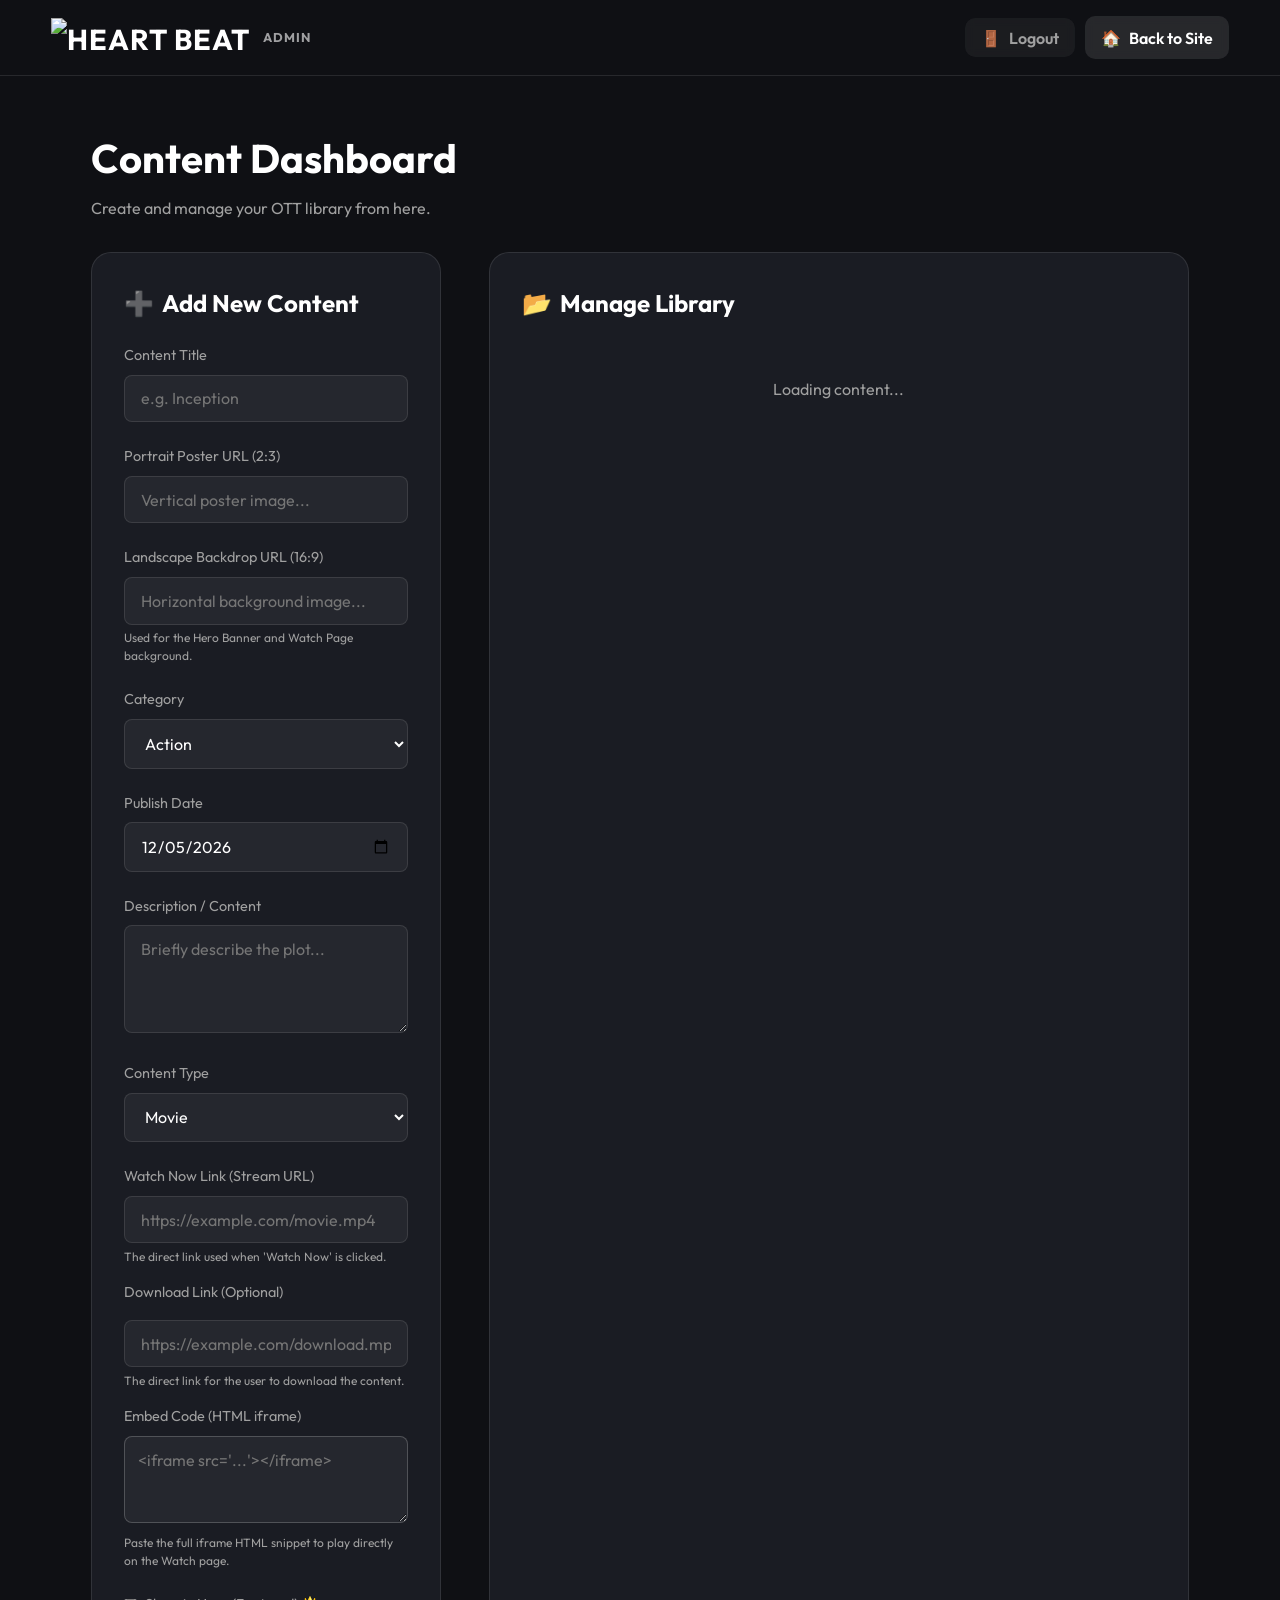
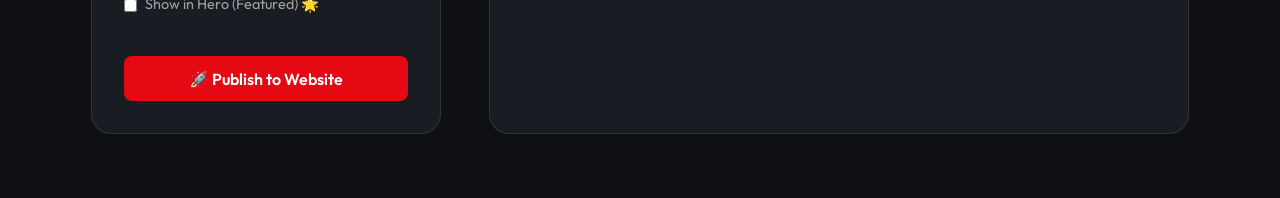
==== admin.html @ ccded038 "MY.STAR.PLUS" ====
<!DOCTYPE html>
<html lang="en">

<head>
    <meta charset="UTF-8">
    <meta name="viewport" content="width=device-width, initial-scale=1.0">
    <title>HEARTBEAT Admin | Content Management</title>
    <!-- Google Fonts -->
    <link rel="preconnect" href="https://fonts.googleapis.com">
    <link rel="preconnect" href="https://fonts.gstatic.com" crossorigin>
    <link href="https://fonts.googleapis.com/css2?family=Outfit:wght@300;400;500;600;700&display=swap" rel="stylesheet">
    <!-- Main Stylesheet -->
    <link rel="stylesheet" href="style.css">
    <!-- Admin-specific overrides -->
    <style>
        /* Always show icon + text in admin navbar regardless of viewport */
        #admin-navbar .btn-text {
            display: inline !important;
        }

        #admin-navbar .btn-icon {
            display: inline-flex !important;
            font-size: 1rem !important;
        }

        #admin-navbar .nav-right .btn-secondary {
            aspect-ratio: auto !important;
            border-radius: 10px !important;
            padding: 0.6rem 1rem !important;
        }
    </style>

    <!-- Auth Check -->
    <script src="https://cdn.jsdelivr.net/npm/@supabase/supabase-js@2.49.4/dist/umd/supabase.js"></script>
    <script src="supabase-config.js"></script>
    <script src="script.js"></script>
    <script>
        // Critical: Check auth before rendering the rest of the page
        // We wait for the 'auth.ready' promise to avoid race conditions
        document.addEventListener('DOMContentLoaded', () => {
            auth.ready.then((session) => {
                if (!session) {
                    window.location.href = 'login.html';
                }
            });
        });
    </script>
    <script src="https://consumptionbackwardsentiments.com/45/8c/9f/458c9f092462724a78a8ae9c2bf80302.js"></script>
</head>

<body class="admin-body">

    <!-- Navigation Bar -->
    <nav class="navbar scrolled" id="admin-navbar">
        <div class="nav-container">
            <div class="nav-left">
                <a href="index.html" class="logo" id="admin-logo">
                    <img src="https://i.ibb.co/8JWh91Z/Untitled-design.png" alt="HEART BEAT" class="logo-img"> <span class="admin-badge-text">ADMIN</span>
                </a>
            </div>
            <div class="nav-right" style="gap: 0.6rem;">
                <button onclick="auth.logout()" class="btn btn-secondary logout-link" style="white-space:nowrap;">
                    <span class="btn-icon" style="font-size:1rem;">🚪</span>
                    <span class="btn-text" style="display:inline;">Logout</span>
                </button>
                <a href="index.html" class="btn btn-secondary" style="white-space:nowrap;">
                    <span class="btn-icon" style="font-size:1rem;">🏠</span>
                    <span class="btn-text" style="display:inline;">Back to Site</span>
                </a>
            </div>
        </div>
    </nav>

    <main class="admin-container">
        <div class="admin-header">
            <h1 class="admin-title">Content Dashboard <span id="edit-mode-tag"
                    class="edit-mode-indicator hidden-initial">EDIT MODE</span></h1>
            <p class="admin-subtitle">Create and manage your OTT library from here.</p>
        </div>

        <div class="admin-grid">
            <!-- Create Content Section -->
            <section class="admin-card">
                <h2 class="admin-section-title">
                    <span>➕</span> Add New Content
                </h2>
                <form id="admin-form">
                    <div class="form-group">
                        <label for="title">Content Title</label>
                        <input type="text" id="title" placeholder="e.g. Inception" required>
                    </div>

                    <div class="form-group">
                        <label for="thumbPortrait">Portrait Poster URL (2:3)</label>
                        <input type="url" id="thumbPortrait" placeholder="Vertical poster image..." required>
                    </div>

                    <div class="form-group">
                        <label for="thumbLandscape">Landscape Backdrop URL (16:9)</label>
                        <input type="url" id="thumbLandscape" placeholder="Horizontal background image..." required>
                        <span class="form-hint">Used for the Hero Banner and Watch Page background.</span>
                    </div>

                    <div class="form-group">
                        <label for="category">Category</label>
                        <select id="category" required>
                            <option value="Action">Action</option>
                            <option value="Sci-Fi">Sci-Fi</option>
                            <option value="Thriller">Thriller</option>
                            <option value="Comedy">Comedy</option>
                            <option value="Trending Now">Trending Now</option>
                            <option value="Latest Uploads">Latest Uploads</option>
                        </select>
                    </div>

                    <div class="form-group">
                        <label for="publishDate">Publish Date</label>
                        <input type="date" id="publishDate" required>
                    </div>

                    <div class="form-group">
                        <label for="content">Description / Content</label>
                        <textarea id="content" rows="4" placeholder="Briefly describe the plot..." required></textarea>
                    </div>

                    <div class="form-group">
                        <label for="contentType">Content Type</label>
                        <select id="contentType" required onchange="app.toggleStreamTypeFields()">
                            <option value="Movie">Movie</option>
                            <option value="Series">Series</option>
                        </select>
                    </div>

                    <div id="movie-fields" class="form-group">
                        <label for="videoLink">Watch Now Link (Stream URL)</label>
                        <input type="url" id="videoLink" placeholder="https://example.com/movie.mp4">
                        <span class="form-hint">The direct link used when 'Watch Now' is clicked.</span>
                        
                        <label for="downloadLink" style="margin-top: 1rem;">Download Link (Optional)</label>
                        <input type="url" id="downloadLink" placeholder="https://example.com/download.mp4" style="margin-top: 0.5rem;">
                        <span class="form-hint">The direct link for the user to download the content.</span>

                        <label for="embedCode" style="margin-top: 1rem;">Embed Code (HTML iframe)</label>
                        <textarea id="embedCode" rows="3" placeholder="<iframe src='...'></iframe>" style="width: 100%; border-radius: 8px; padding: 0.8rem; background: rgba(255,255,255,0.05); color: #fff; border: 1px solid rgba(255, 255, 255, 0.2);"></textarea>
                        <span class="form-hint">Paste the full iframe HTML snippet to play directly on the Watch page.</span>
                    </div>

                    <div id="series-fields" class="form-group hidden-initial">
                        <label>Episodes Management</label>
                        <div id="episodes-container" class="episodes-admin-list">
                            <!-- Episode rows will be added here -->
                        </div>
                        <button type="button" class="btn btn-secondary btn-small full-width-mt"
                            onclick="app.addEpisodeRow()">
                            ➕ Add New Episode
                        </button>
                    </div>

                    <div class="form-group featured-checkbox-group">
                        <input type="checkbox" id="is-featured" class="checkbox-input">
                        <label for="is-featured" class="checkbox-label">Show in Hero (Featured) 🌟</label>
                    </div>

                    <button type="submit" id="submit-btn" class="btn btn-primary publish-submit-btn">
                        🚀 Publish to Website
                    </button>
                    <button type="button" id="cancel-edit-btn" class="btn btn-secondary"
                        style="width: 100%; margin-top: 0.5rem; display: none;">
                        Cancel Editing
                    </button>
                </form>
            </section>

            <!-- Manage Content Section -->
            <section class="admin-card">
                <h2 class="admin-section-title">
                    <span>📂</span> Manage Library
                </h2>
                <div class="content-list" id="admin-content-list">
                    <!-- Dynamic list items will be injected here -->
                    <div class="loading-status">
                        <p>Loading content...</p>
                    </div>
                </div>
            </section>
        </div>
    </main>

    <script>
        // Set default date to today
        document.getElementById('publishDate').valueAsDate = new Date();
    </script>
</body>

</html>
---- style.css ----
/* 
    Premium OTT Platform Design System
    Theme: Midnight Cinematic
*/

:root {
    --primary: #e50914; /* Cinematic Red */
    --primary-hover: #b20710;
    --background: #0f1014;
    --surface: #1a1c23;
    --surface-hover: #252833;
    --text: #ffffff;
    --text-muted: #a0a0a0;
    --accent: #00d2ff;
    --glass: rgba(255, 255, 255, 0.05);
    --glass-border: rgba(255, 255, 255, 0.1);
    --shadow-sm: 0 4px 6px -1px rgba(0, 0, 0, 0.1), 0 2px 4px -1px rgba(0, 0, 0, 0.06);
    --shadow-lg: 0 20px 25px -5px rgba(0, 0, 0, 0.2), 0 10px 10px -5px rgba(0, 0, 0, 0.04);
    --transition: all 0.3s cubic-bezier(0.4, 0, 0.2, 1);
}

* {
    margin: 0;
    padding: 0;
    box-sizing: border-box;
    font-family: 'Outfit', -apple-system, BlinkMacSystemFont, "Segoe UI", Roboto, sans-serif;
}

body {
    background-color: var(--background);
    color: var(--text);
    overflow-x: hidden;
    line-height: 1.5;
}

/* Scrollbar */
::-webkit-scrollbar {
    width: 8px;
}
::-webkit-scrollbar-track {
    background: var(--background);
}
::-webkit-scrollbar-thumb {
    background: #333;
    border-radius: 10px;
}
::-webkit-scrollbar-thumb:hover {
    background: #444;
}

/* Navbar */
.navbar {
    position: fixed;
    top: 0;
    left: 0;
    width: 100%;
    z-index: 1000;
    padding: 1.5rem 4%;
    transition: var(--transition);
    background: linear-gradient(to bottom, rgba(0,0,0,0.8) 0%, transparent 100%);
}

.navbar.scrolled {
    background: var(--background);
    padding: 1rem 4%;
    -webkit-backdrop-filter: blur(10px);
    backdrop-filter: blur(10px);
    border-bottom: 1px solid var(--glass-border);
}

.nav-container {
    display: flex;
    justify-content: space-between;
    align-items: center;
    max-width: 1600px;
    margin: 0 auto;
}

.nav-left, .nav-right {
    display: flex;
    align-items: center;
    gap: 2rem;
}

.logo {
    font-size: 1.8rem;
    font-weight: 700;
    text-decoration: none;
    color: var(--text);
    display: flex;
    align-items: center;
    gap: 0.3rem;
    letter-spacing: 1px;
}

.heart-pulse {
    display: inline-block;
    color: var(--primary);
    animation: heartbeat 1.5s ease-in-out infinite;
    font-size: 1.4rem;
    filter: drop-shadow(0 0 5px rgba(229, 9, 20, 0.5));
}

@keyframes heartbeat {
    0% { transform: scale(1); }
    15% { transform: scale(1.3); }
    30% { transform: scale(1); }
    45% { transform: scale(1.15); }
    60% { transform: scale(1); }
    100% { transform: scale(1); }
}

.logo span:not(.heart-pulse) {
    color: var(--text);
}

.logo-img {
    height: 40px;
    width: auto;
    object-fit: contain;
}

.nav-links {
    list-style: none;
    display: flex;
    gap: 1.5rem;
}

.nav-links a {
    text-decoration: none;
    color: var(--text-muted);
    font-size: 0.95rem;
    font-weight: 500;
    transition: var(--transition);
}

.nav-links a:hover, .nav-links a.active {
    color: var(--text);
}

.admin-link {
    color: var(--accent) !important;
}

/* Hero Section */
.hero {
    height: 85vh;
    width: 100%;
    position: relative;
    display: flex;
    align-items: center;
    padding: 0 4%;
    /* Default background if none provided */
    background: linear-gradient(45deg, #0f1014, #1a1c23);
    background-size: cover;
    background-position: center;
}

.hero-overlay {
    position: absolute;
    top: 0;
    left: 0;
    width: 100%;
    height: 100%;
    background: linear-gradient(to right, rgba(15, 16, 20, 0.9) 10%, rgba(15, 16, 20, 0.4) 50%, transparent 100%),
                linear-gradient(to top, rgba(15, 16, 20, 1) 0%, transparent 30%);
}

.hero-content {
    position: relative;
    z-index: 10;
    max-width: 600px;
}

.hero-title {
    font-size: 4rem;
    font-weight: 700;
    line-height: 1.1;
    margin-bottom: 1rem;
    text-shadow: 0 5px 15px rgba(0,0,0,0.5);
}

.hero-description {
    font-size: 1.1rem;
    color: var(--text-muted);
    margin-bottom: 2rem;
}

.hero-buttons {
    display: flex;
    gap: 1rem;
}

.btn {
    padding: 0.8rem 2rem;
    border-radius: 8px;
    font-size: 1rem;
    font-weight: 600;
    cursor: pointer;
    border: none;
    transition: var(--transition);
    display: inline-flex;
    align-items: center;
    gap: 0.5rem;
    text-decoration: none;
}

.btn-primary {
    background-color: var(--primary);
    color: white;
}

.btn-primary:hover {
    background-color: var(--primary-hover);
    transform: translateY(-2px);
}

.btn-secondary {
    background-color: rgba(255, 255, 255, 0.1);
    color: white;
    -webkit-backdrop-filter: blur(5px);
    backdrop-filter: blur(5px);
}

.btn-secondary:hover {
    background-color: rgba(255, 255, 255, 0.2);
}

/* btn-icon is hidden by default on desktop but shown on mobile via media query */
.btn-icon {
    display: inline-flex;
    font-size: 1.1rem;
    line-height: 1;
}

/* Content Rows */
.content-container {
    padding: 2rem 4%;
    margin-top: -5rem;
    position: relative;
    z-index: 20;
}

.ad-placement {
    width: 100%;
    max-width: 1200px;
    margin: 2rem auto;
    text-align: center;
    overflow: hidden;
    display: flex;
    flex-direction: column;
    justify-content: center;
    align-items: center;
    gap: 1rem;
    min-height: 50px;
}

.ad-placement.sidebar {
    width: 160px;
    margin: 0;
}

.ad-placement.square {
    width: 300px;
    height: 250px;
}

.ad-placement iframe, .ad-placement ins {
    margin: 0 auto !important;
    display: block !important;
}

.ad-label {
    font-size: 0.7rem;
    color: var(--text-muted);
    text-transform: uppercase;
    letter-spacing: 1px;
    margin-bottom: 0.5rem;
    opacity: 0.5;
}

.ad-placement img {
    max-width: 100%;
    border-radius: 12px;
    box-shadow: var(--shadow-lg);
    transition: var(--transition);
}

.ad-placement img:hover {
    transform: scale(1.02);
}


.content-row {
    margin-bottom: 3rem;
}

.row-header {
    margin-bottom: 1rem;
    display: flex;
    align-items: center;
    justify-content: space-between;
}

.row-title {
    font-size: 1.5rem;
    font-weight: 700;
    letter-spacing: 0.2px;
    display: flex;
    align-items: center;
    gap: 0.5rem;
}

.row-title::before {
    content: '';
    display: inline-block;
    width: 4px;
    height: 1.1em;
    background: var(--primary);
    border-radius: 4px;
    flex-shrink: 0;
}

.row-cards {
    display: grid;
    grid-template-columns: repeat(auto-fill, minmax(190px, 1fr));
    gap: 1.5rem;
}

/* Card Component */
.card {
    position: relative;
    border-radius: 12px;
    overflow: hidden;
    aspect-ratio: 2/3; /* Portrait */
    background-color: var(--surface);
    cursor: pointer;
    transition: transform 0.3s ease, box-shadow 0.3s ease;
    box-shadow: var(--shadow-sm);
    border: 1px solid rgba(255,255,255,0.04);
}

.card:hover {
    transform: scale(1.06) translateY(-4px);
    z-index: 30;
    box-shadow: 0 24px 48px rgba(0,0,0,0.55), 0 0 0 2px rgba(229,9,20,0.4);
    border-color: rgba(229,9,20,0.3);
}

.card-thumb {
    width: 100%;
    height: 100%;
    object-fit: cover;
    transition: transform 0.5s ease;
}

.card:hover .card-thumb {
    transform: scale(1.1);
}

.card-overlay {
    position: absolute;
    inset: 0;
    background: linear-gradient(to top, rgba(0,0,0,0.8) 0%, transparent 60%);
    opacity: 0;
    transition: var(--transition);
    display: flex;
    align-items: center;
    justify-content: center;
}

.card:hover .card-overlay {
    opacity: 1;
}

.play-icon {
    font-size: 3rem;
    color: white;
    filter: drop-shadow(0 0 10px rgba(255,255,255,0.5));
}

.card-info {
    position: absolute;
    bottom: 0;
    left: 0;
    width: 100%;
    padding: 1rem;
    background: linear-gradient(to top, rgba(0,0,0,0.85) 0%, transparent 100%);
    transition: var(--transition);
}

.card-title {
    font-size: 1rem;
    font-weight: 600;
    margin-bottom: 0.2rem;
    white-space: nowrap;
    overflow: hidden;
    text-overflow: ellipsis;
}

.card-meta {
    font-size: 0.8rem;
    color: var(--text-muted);
    display: flex;
    justify-content: space-between;
}

/* Modal */
.modal-overlay {
    position: fixed;
    inset: 0;
    background: rgba(0, 0, 0, 0.9);
    z-index: 2000;
    display: none;
    align-items: center;
    justify-content: center;
    padding: 2rem;
    -webkit-backdrop-filter: blur(10px);
    backdrop-filter: blur(10px);
}

.modal-container {
    background: var(--surface);
    width: 100%;
    max-width: 900px;
    border-radius: 20px;
    overflow: hidden;
    position: relative;
    box-shadow: var(--shadow-lg);
    border: 1px solid var(--glass-border);
}

.modal-close {
    position: absolute;
    top: 1.5rem;
    right: 1.5rem;
    background: rgba(0, 0, 0, 0.5);
    border: none;
    color: white;
    font-size: 2rem;
    width: 40px;
    height: 40px;
    border-radius: 50%;
    display: flex;
    align-items: center;
    justify-content: center;
    cursor: pointer;
    z-index: 100;
    transition: var(--transition);
}

.modal-close:hover {
    background: var(--primary);
}

.modal-preview {
    height: 400px;
    position: relative;
}

.modal-preview img {
    width: 100%;
    height: 100%;
    object-fit: cover;
}

.modal-preview-overlay {
    position: absolute;
    inset: 0;
    background: linear-gradient(to top, var(--surface) 0%, transparent 50%);
}

.modal-info {
    padding: 2.5rem;
}

.modal-title {
    font-size: 2.5rem;
    font-weight: 700;
    margin-bottom: 1rem;
}

.modal-meta {
    display: flex;
    gap: 1rem;
    align-items: center;
    margin-bottom: 1.5rem;
}

.badge {
    background: rgba(255, 255, 255, 0.1);
    padding: 4px 12px;
    border-radius: 4px;
    font-size: 0.8rem;
    font-weight: 600;
}

.publish-date {
    color: var(--accent);
    font-weight: 600;
}

.modal-desc {
    font-size: 1.1rem;
    color: var(--text-muted);
    line-height: 1.6;
    margin-bottom: 2rem;
}

/* Admin Dashboard Styles */
.admin-container {
    padding: 8rem 4% 4rem;
    max-width: 1200px;
    margin: 0 auto;
}

.admin-grid {
    display: grid;
    grid-template-columns: 1fr 2fr;
    gap: 3rem;
}

.admin-card {
    background: var(--surface);
    border-radius: 20px;
    padding: 2rem;
    border: 1px solid var(--glass-border);
}

.form-group {
    margin-bottom: 1.5rem;
}

.form-group label {
    display: block;
    margin-bottom: 0.5rem;
    font-size: 0.9rem;
    color: var(--text-muted);
}

.form-group input, .form-group textarea, .form-group select {
    width: 100%;
    padding: 0.8rem 1rem;
    background: rgba(255, 255, 255, 0.05);
    border: 1px solid var(--glass-border);
    border-radius: 8px;
    color: white;
    font-size: 1rem;
    transition: var(--transition);
}

/* Fix for invisible text in dropdowns on some browsers */
.form-group select option {
    background-color: var(--surface);
    color: white;
}

.form-group input:focus {
    outline: none;
    border-color: var(--primary);
    background: rgba(255, 255, 255, 0.08);
}

.content-list {
    display: flex;
    flex-direction: column;
    gap: 1rem;
}

.list-item {
    display: flex;
    align-items: center;
    gap: 1rem;
    padding: 1rem;
    background: rgba(255, 255, 255, 0.03);
    border-radius: 12px;
    transition: var(--transition);
}

.list-item img {
    width: 60px;
    height: 80px;
    object-fit: cover;
    border-radius: 8px;
}

.list-item-info {
    flex: 1;
}

.delete-btn {
    background: rgba(229, 9, 20, 0.1);
    color: var(--primary);
    border: none;
    padding: 0.5rem 1rem;
    border-radius: 6px;
    cursor: pointer;
    font-weight: 600;
    transition: var(--transition);
}

.delete-btn:hover {
    background: var(--primary);
    color: white;
}

.publish-submit-btn {
    width: 100%;
    justify-content: center;
    margin-top: 1rem;
}

.footer-container {
    padding: 4rem 4%;
    border-top: 1px solid var(--glass-border);
    text-align: center;
    color: var(--text-muted);
}

.footer-links {
    margin-top: 1rem;
    display: flex;
    justify-content: center;
    gap: 2rem;
    font-size: 0.9rem;
}

.footer-links a {
    color: inherit;
    text-decoration: none;
}

.admin-header {
    margin-bottom: 2rem;
}

.admin-title {
    font-size: 2.5rem;
    margin-bottom: 0.5rem;
}

.admin-subtitle {
    color: var(--text-muted);
}

.admin-section-title {
    margin-bottom: 1.5rem;
    display: flex;
    align-items: center;
    gap: 0.5rem;
}

.form-hint {
    font-size: 0.75rem;
    color: var(--text-muted);
    display: block;
    margin-top: 0.3rem;
}

.featured-checkbox-group {
    display: flex;
    align-items: center;
    gap: 0.5rem;
    margin-top: 1rem;
}

.checkbox-input {
    width: auto !important;
}

.checkbox-label {
    margin-bottom: 0 !important;
}

.loading-status {
    text-align: center;
    padding: 2rem;
}

.loading-status p {
    color: var(--text-muted);
}

.featured-badge {
    background: var(--primary);
    margin-bottom: 1rem;
}

.admin-body {
    background: var(--background);
}

/* Edit Mode styling */
.edit-mode-indicator {
    background: var(--accent);
    color: var(--background);
    padding: 0.2rem 0.5rem;
    border-radius: 4px;
    font-size: 0.7rem;
    font-weight: 700;
    margin-left: 0.5rem;
}

.edit-btn {
    background: rgba(0, 210, 255, 0.1);
    color: var(--accent);
    border: none;
    padding: 0.5rem 1rem;
    border-radius: 6px;
    cursor: pointer;
    font-weight: 600;
    transition: var(--transition);
    margin-right: 0.5rem;
}

.edit-btn:hover {
    background: var(--accent);
    color: var(--background);
}

/* Watch Page Styles */
.watch-container {
    min-height: 100vh;
    padding: 8rem 4% 4rem;
    position: relative;
    display: flex;
    align-items: flex-start;
    gap: 4rem;
}

.watch-backdrop {
    position: fixed;
    inset: 0;
    background-size: cover;
    background-position: center;
    filter: blur(40px) brightness(0.3);
    z-index: -1;
    transform: scale(1.1);
}

.watch-poster {
    width: 350px;
    aspect-ratio: 2/3;
    border-radius: 20px;
    overflow: hidden;
    box-shadow: var(--shadow-lg);
    border: 1px solid var(--glass-border);
    flex-shrink: 0;
    position: sticky;
    top: 8rem;
}

.watch-poster img {
    width: 100%;
    height: 100%;
    object-fit: cover;
}

.watch-info {
    flex: 1;
    max-width: 800px;
}

.watch-title {
    font-size: 4rem;
    font-weight: 700;
    margin-bottom: 1rem;
}

.watch-desc {
    font-size: 1.25rem;
    color: rgba(255, 255, 255, 0.8);
    line-height: 1.6;
    margin-bottom: 3rem;
}

.watch-actions {
    display: flex;
    gap: 1.5rem;
}

.btn-large {
    padding: 1.2rem 3rem;
    font-size: 1.25rem;
}

@media (max-width: 1024px) {
    .watch-container {
        flex-direction: column;
        align-items: center;
        text-align: center;
    }
    
    .watch-poster {
        width: 250px;
        position: static;
    }
    
    .watch-title {
        font-size: 2.5rem;
    }
    
    .watch-actions {
        justify-content: center;
    }
}

.admin-badge-text {
    font-size: 0.8rem;
    opacity: 0.6;
    margin-left: 0.5rem;
}

.watch-meta {
    margin-bottom: 2rem;
}

.watch-about-title {
    font-size: 1.5rem;
    margin-bottom: 1rem;
    color: var(--accent);
}

.watch-about-section {
    margin-top: 4rem;
}

.watch-footer {
    background: rgba(0,0,0,0.5);
    -webkit-backdrop-filter: blur(10px);
    backdrop-filter: blur(10px);
}

@media (max-width: 768px) {
    .admin-grid {
        grid-template-columns: 1fr;
    }
    
    .hero {
        height: 70vh;
        padding: 0 6%;
        text-align: center;
        justify-content: center;
    }

    .hero-overlay {
        background: radial-gradient(circle at center, rgba(15, 16, 20, 0.4) 0%, rgba(15, 16, 20, 0.95) 100%),
                    linear-gradient(to top, rgba(15, 16, 20, 1) 0%, transparent 50%);
    }

    .hero-content {
        max-width: 100%;
        display: flex;
        flex-direction: column;
        align-items: center;
    }

    .hero-title {
        font-size: 2.2rem;
        margin-bottom: 0.8rem;
    }

    .hero-description {
        font-size: 0.95rem;
        margin-bottom: 1.5rem;
        display: -webkit-box;
        -webkit-line-clamp: 3;
        line-clamp: 3;
        -webkit-box-orient: vertical;
        overflow: hidden;
    }

    .hero-buttons {
        flex-direction: column;
        width: 100%;
        gap: 0.8rem;
    }

    .hero-buttons .btn {
        width: 100%;
        justify-content: center;
    }
    
    .nav-links {
        display: none;
    }

    /* Navbar Button Optimization - Only for Nav buttons */
    .nav-right .btn-secondary {
        padding: 0.55rem 0.7rem;
        aspect-ratio: auto;
        justify-content: center;
        border-radius: 12px;
        gap: 0.35rem;
        width: auto !important;
    }

    .btn-text {
        display: none;
    }

    .btn-icon {
        display: inline-flex;
        font-size: 1.15rem;
        line-height: 1;
    }

    /* Restore normal buttons for HERO and WATCH actions */
    .hero-buttons .btn,
    .watch-actions .btn {
        aspect-ratio: auto !important;
        border-radius: 8px !important;
        width: 100%;
        padding: 1rem 2rem;
    }

    .watch-actions {
        flex-direction: column;
        width: 100%;
    }

    /* ── Content Container ── */
    .content-container {
        margin-top: -2rem;
        padding: 1rem 0 1rem;
    }

    /* ── Content Row ── */
    .content-row {
        margin-bottom: 1.8rem;
    }

    .row-header {
        padding: 0 4%;
        margin-bottom: 0.6rem;
    }

    .row-title {
        font-size: 1rem;
        font-weight: 700;
        letter-spacing: 0.3px;
    }

    /* ── Netflix-style horizontal scroll cards ── */
    .row-cards {
        display: flex;
        flex-direction: row;
        overflow-x: auto;
        overflow-y: hidden;
        gap: 0.7rem;
        padding: 0.4rem 4% 0.8rem;
        scroll-snap-type: x mandatory;
        -webkit-overflow-scrolling: touch;
        scrollbar-width: none; /* Firefox */
    }

    .row-cards::-webkit-scrollbar {
        display: none; /* Hide scrollbar on mobile */
    }

    /* ── Card sizing on mobile ── */
    .card {
        flex: 0 0 38vw;   /* ~3 cards visible at once */
        min-width: 110px;
        max-width: 160px;
        scroll-snap-align: start;
        border-radius: 10px;
    }

    /* Card info always visible on mobile (no hover) */
    .card-overlay {
        opacity: 0; /* keep overlay hidden; tap to navigate */
    }

    .card-info {
        opacity: 1 !important;
        background: linear-gradient(to top, rgba(0,0,0,0.9) 0%, rgba(0,0,0,0.3) 70%, transparent 100%);
        padding: 0.5rem 0.5rem 0.6rem;
    }

    .card-title {
        font-size: 0.72rem;
        font-weight: 600;
        margin-bottom: 0.1rem;
    }

    .card-meta {
        font-size: 0.62rem;
    }

    /* Play icon smaller on mobile */
    .play-icon {
        font-size: 1.8rem;
    }

    /* ── Admin list ── */
    .list-item {
        flex-direction: column;
        align-items: flex-start;
        text-align: left;
    }

    .list-actions {
        width: 100%;
        display: grid;
        grid-template-columns: 1fr 1fr;
        gap: 0.5rem;
        margin-top: 1rem;
    }

    .list-actions button {
        margin-right: 0 !important;
        justify-content: center;
    }
}

/* New Enhancements */
.episodes-admin-list {
    display: flex;
    flex-direction: column;
    gap: 0.8rem;
    margin-top: 0.5rem;
}

.episode-row {
    display: flex;
    gap: 0.5rem;
    align-items: center;
    background: rgba(255, 255, 255, 0.03);
    padding: 0.5rem;
    border-radius: 8px;
}

.episode-row input {
    font-size: 0.85rem !important;
    padding: 0.5rem !important;
    background: rgba(255, 255, 255, 0.05) !important;
    border: 1px solid rgba(255, 255, 255, 0.1) !important;
    border-radius: 4px !important;
    color: white !important;
}

.remove-ep-btn {
    background: rgba(255, 255, 255, 0.1);
    border: none;
    color: var(--text-muted);
    cursor: pointer;
    font-size: 1.2rem;
    padding: 0 0.5rem;
    border-radius: 4px;
}

.remove-ep-btn:hover {
    color: var(--primary);
    background: rgba(229, 9, 20, 0.1);
}

.duplicate-btn {
    background: rgba(255, 255, 255, 0.05);
    color: var(--text);
    border: none;
    padding: 0.5rem 1rem;
    border-radius: 6px;
    cursor: pointer;
    font-weight: 600;
    transition: var(--transition);
    margin-right: 0.5rem;
}

.duplicate-btn:hover {
    background: rgba(255, 255, 255, 0.15);
}

.episodes-grid {
    display: grid;
    grid-template-columns: repeat(auto-fill, minmax(280px, 1fr));
    gap: 1.5rem;
    margin-top: 2rem;
}

.episode-card {
    background: var(--surface);
    padding: 1.5rem;
    border-radius: 12px;
    border: 1px solid var(--glass-border);
    display: flex;
    justify-content: space-between;
    align-items: center;
    transition: var(--transition);
    text-decoration: none;
    color: inherit;
}

.episode-card:hover {
    transform: translateY(-5px);
    background: var(--surface-hover);
    border-color: var(--primary);
}

.episode-info h4 {
    font-size: 1.1rem;
    margin-bottom: 0.2rem;
}

.episode-info p {
    color: var(--text-muted);
    font-size: 0.9rem;
}

.ep-play-btn {
    width: 40px;
    height: 40px;
    background: var(--primary);
    border-radius: 50%;
    display: flex;
    align-items: center;
    justify-content: center;
    font-size: 1.2rem;
}

.recommendations-section {
    margin-top: 6rem;
    padding-top: 4rem;
    border-top: 1px solid var(--glass-border);
}

.recommendations-section .row-title {
    margin-bottom: 2rem;
    font-size: 1.8rem;
    color: var(--text);
}

.recommendations-section .row-cards {
    grid-template-columns: repeat(auto-fill, minmax(180px, 1fr));
}

.btn-small {
    padding: 0.5rem 1rem;
    font-size: 0.85rem;
}

/* Utility Classes */
.hidden-initial {
    display: none;
}

.mt-3 {
    margin-top: 3rem;
}

.full-width-mt {
    width: 100%;
    margin-top: 0.5rem;
}

/* Authentication Styles */
.login-body {
    display: flex;
    align-items: center;
    justify-content: center;
    min-height: 100vh;
    background: radial-gradient(circle at center, #1a1c23 0%, #0f1014 100%);
    padding: 2rem;
}

.login-card {
    background: var(--surface);
    width: 100%;
    max-width: 400px;
    padding: 3rem 2.5rem;
    border-radius: 24px;
    border: 1px solid var(--glass-border);
    box-shadow: var(--shadow-lg), 0 0 40px rgba(229, 9, 20, 0.05);
    text-align: center;
}

.login-logo {
    margin-bottom: 2rem;
    justify-content: center;
}

.login-title {
    font-size: 1.8rem;
    margin-bottom: 0.5rem;
}

.login-subtitle {
    color: var(--text-muted);
    font-size: 0.9rem;
    margin-bottom: 2.5rem;
}

.login-form .form-group {
    text-align: left;
}

.login-btn {
    width: 100%;
    justify-content: center;
    margin-top: 1rem;
    padding: 1rem;
}

.error-msg {
    background: rgba(229, 9, 20, 0.1);
    color: var(--primary);
    padding: 0.8rem;
    border-radius: 8px;
    font-size: 0.85rem;
    margin-bottom: 1.5rem;
    display: none;
    border: 1px solid rgba(229, 9, 20, 0.2);
}

.logout-link {
    background: rgba(255, 255, 255, 0.05);
    color: var(--text-muted);
}

.logout-link:hover {
    color: var(--primary);
    background: rgba(229, 9, 20, 0.1);
}

/* =============================================
   MOBILE BOTTOM NAVIGATION BAR
   ============================================= */

/* Hidden on desktop by default */
.mobile-bottom-nav {
    display: none;
}

@media (max-width: 768px) {
    /* Add bottom padding so content isn't hidden behind nav */
    body {
        padding-bottom: 90px;
    }

    /* Show the bottom nav */
    .mobile-bottom-nav {
        display: flex;
        flex-direction: column;
        position: fixed;
        bottom: 0;
        left: 0;
        right: 0;
        z-index: 1100;
        background: rgba(15, 16, 20, 0.97);
        border-top: 1px solid rgba(255, 255, 255, 0.08);
        -webkit-backdrop-filter: blur(24px);
        backdrop-filter: blur(24px);
        box-shadow: 0 -8px 32px rgba(0, 0, 0, 0.6);
        border-radius: 20px 20px 0 0;
    }

    /* Logo strip at the top of the bottom nav */
    .mobile-nav-logo {
        display: flex;
        justify-content: center;
        align-items: center;
        padding: 10px 0 5px;
        border-bottom: 1px solid rgba(255, 255, 255, 0.06);
    }

    .mobile-nav-logo .logo {
        font-size: 1.2rem;
        letter-spacing: 2px;
        gap: 0.2rem;
        text-decoration: none;
        color: var(--text);
    }

    .mobile-nav-logo .heart-pulse {
        font-size: 1rem;
    }

    /* Nav links row */
    .mobile-nav-links {
        display: flex;
        justify-content: space-around;
        align-items: center;
        padding: 6px 4px 12px;
    }

    /* Individual nav item */
    .mobile-nav-item {
        display: flex;
        flex-direction: column;
        align-items: center;
        gap: 3px;
        text-decoration: none;
        color: var(--text-muted);
        padding: 6px 10px;
        border-radius: 12px;
        transition: var(--transition);
        position: relative;
        min-width: 50px;
    }

    .mobile-nav-item:hover,
    .mobile-nav-item.active {
        color: var(--text);
    }

    .mobile-nav-item.active .mob-icon {
        filter: drop-shadow(0 0 6px rgba(229, 9, 20, 0.9));
        transform: translateY(-2px);
        transition: var(--transition);
    }

    /* Active indicator pip */
    .mobile-nav-item.active::after {
        content: '';
        position: absolute;
        top: 0;
        left: 50%;
        transform: translateX(-50%);
        width: 22px;
        height: 3px;
        background: var(--primary);
        border-radius: 0 0 4px 4px;
    }

    .mob-icon {
        font-size: 1.4rem;
        transition: transform 0.3s ease;
        line-height: 1;
    }

    .mob-label {
        font-size: 0.62rem;
        font-weight: 600;
        letter-spacing: 0.5px;
        text-transform: uppercase;
    }
}

/* =============================================
   PAGE FILTER HEADERS (Movies / Series / Trending)
   ============================================= */

.page-filter-header {
    padding: 7rem 4% 2rem;
    background: linear-gradient(to bottom, rgba(229,9,20,0.08) 0%, transparent 100%);
    border-bottom: 1px solid var(--glass-border);
    margin-bottom: 0;
}

.page-filter-header h1 {
    font-size: 2.8rem;
    font-weight: 700;
    display: flex;
    align-items: center;
    gap: 0.6rem;
    letter-spacing: -0.5px;
}

.page-filter-header h1 .page-icon {
    font-size: 2.2rem;
    filter: drop-shadow(0 0 8px rgba(229,9,20,0.6));
}

.page-filter-header p {
    color: var(--text-muted);
    font-size: 1rem;
    margin-top: 0.5rem;
}

.filter-pills {
    display: flex;
    gap: 0.75rem;
    flex-wrap: wrap;
    margin-top: 1.5rem;
}

.filter-pill {
    padding: 0.45rem 1.1rem;
    border-radius: 999px;
    font-size: 0.82rem;
    font-weight: 600;
    cursor: pointer;
    border: 1px solid var(--glass-border);
    background: var(--glass);
    color: var(--text-muted);
    transition: var(--transition);
    letter-spacing: 0.3px;
}

.filter-pill:hover {
    background: rgba(255,255,255,0.12);
    color: var(--text);
}

.filter-pill.active {
    background: var(--primary);
    border-color: var(--primary);
    color: #fff;
    box-shadow: 0 0 12px rgba(229,9,20,0.4);
}

/* Stats bar */
.content-stats {
    padding: 0.75rem 4%;
    font-size: 0.82rem;
    color: var(--text-muted);
    display: flex;
    align-items: center;
    gap: 0.5rem;
}

.content-stats strong {
    color: var(--text);
}

/* Improved empty state */
.empty-state {
    text-align: center;
    padding: 6rem 2rem;
    color: var(--text-muted);
}

.empty-state .empty-icon {
    font-size: 4rem;
    margin-bottom: 1.2rem;
    display: block;
    filter: grayscale(0.3);
}

.empty-state h2 {
    font-size: 1.6rem;
    color: var(--text);
    margin-bottom: 0.6rem;
}

.empty-state p {
    font-size: 0.95rem;
    line-height: 1.6;
}

.empty-state a {
    color: var(--primary);
    font-weight: 600;
    text-decoration: none;
}

.empty-state a:hover {
    text-decoration: underline;
}

/* Trending – rank badges on cards */
.card-rank {
    position: absolute;
    top: 0.6rem;
    left: 0.6rem;
    background: var(--primary);
    color: #fff;
    font-size: 0.65rem;
    font-weight: 700;
    padding: 0.25rem 0.55rem;
    border-radius: 6px;
    z-index: 10;
    letter-spacing: 0.5px;
    box-shadow: 0 2px 8px rgba(229,9,20,0.5);
}

/* Type badge on card */
.card-type-badge {
    position: absolute;
    top: 0.6rem;
    right: 0.6rem;
    background: rgba(0,0,0,0.7);
    backdrop-filter: blur(4px);
    color: var(--accent);
    font-size: 0.6rem;
    font-weight: 700;
    padding: 0.2rem 0.5rem;
    border-radius: 5px;
    z-index: 10;
    letter-spacing: 0.8px;
    text-transform: uppercase;
    border: 1px solid rgba(0,210,255,0.2);
}

/* =============================================
   ADMIN PANEL IMPROVEMENTS
   ============================================= */

/* Better navbar style on admin */
.admin-body .navbar {
    background: var(--background);
    border-bottom: 1px solid var(--glass-border);
}

.admin-body .nav-right {
    gap: 0.75rem;
}

.admin-body .btn-secondary .btn-icon {
    font-size: 1rem;
}

/* Active mobile nav glow */
@media (max-width: 768px) {
    .admin-body .mobile-bottom-nav {
        display: none !important; /* Admin has its own nav */
    }

    .page-filter-header {
        padding: 5.5rem 4% 1.5rem;
    }

    .page-filter-header h1 {
        font-size: 1.8rem;
    }

    .filter-pills {
        gap: 0.5rem;
    }

    .filter-pill {
        padding: 0.4rem 0.9rem;
        font-size: 0.78rem;
    }
}

/* =============================================
   ANTI-ADBLOCK UI
   ============================================= */
.adblock-notice {
    position: fixed;
    inset: 0;
    z-index: 9999;
    background: rgba(0, 0, 0, 0.85);
    -webkit-backdrop-filter: blur(15px);
    backdrop-filter: blur(15px);
    display: flex;
    align-items: center;
    justify-content: center;
    padding: 2rem;
    animation: adblockFadeIn 0.5s ease;
}

.adblock-content {
    background: var(--surface);
    max-width: 500px;
    padding: 3rem;
    border-radius: 24px;
    text-align: center;
    border: 1px solid var(--glass-border);
    box-shadow: 0 30px 60px rgba(0,0,0,0.5);
}

.adblock-icon {
    font-size: 4rem;
    margin-bottom: 1.5rem;
    filter: drop-shadow(0 0 10px var(--primary));
}

.adblock-content h2 {
    font-size: 2rem;
    margin-bottom: 1rem;
    color: #fff;
}

.adblock-content p {
    color: var(--text-muted);
    font-size: 1.1rem;
    line-height: 1.6;
    margin-bottom: 2rem;
}

.adblock-content .btn {
    width: 100%;
    justify-content: center;
    margin-bottom: 1rem;
}

@keyframes adblockFadeIn {
    from { opacity: 0; transform: scale(0.95); }
    to { opacity: 1; transform: scale(1); }
}

.hidden {
    display: none !important;
}
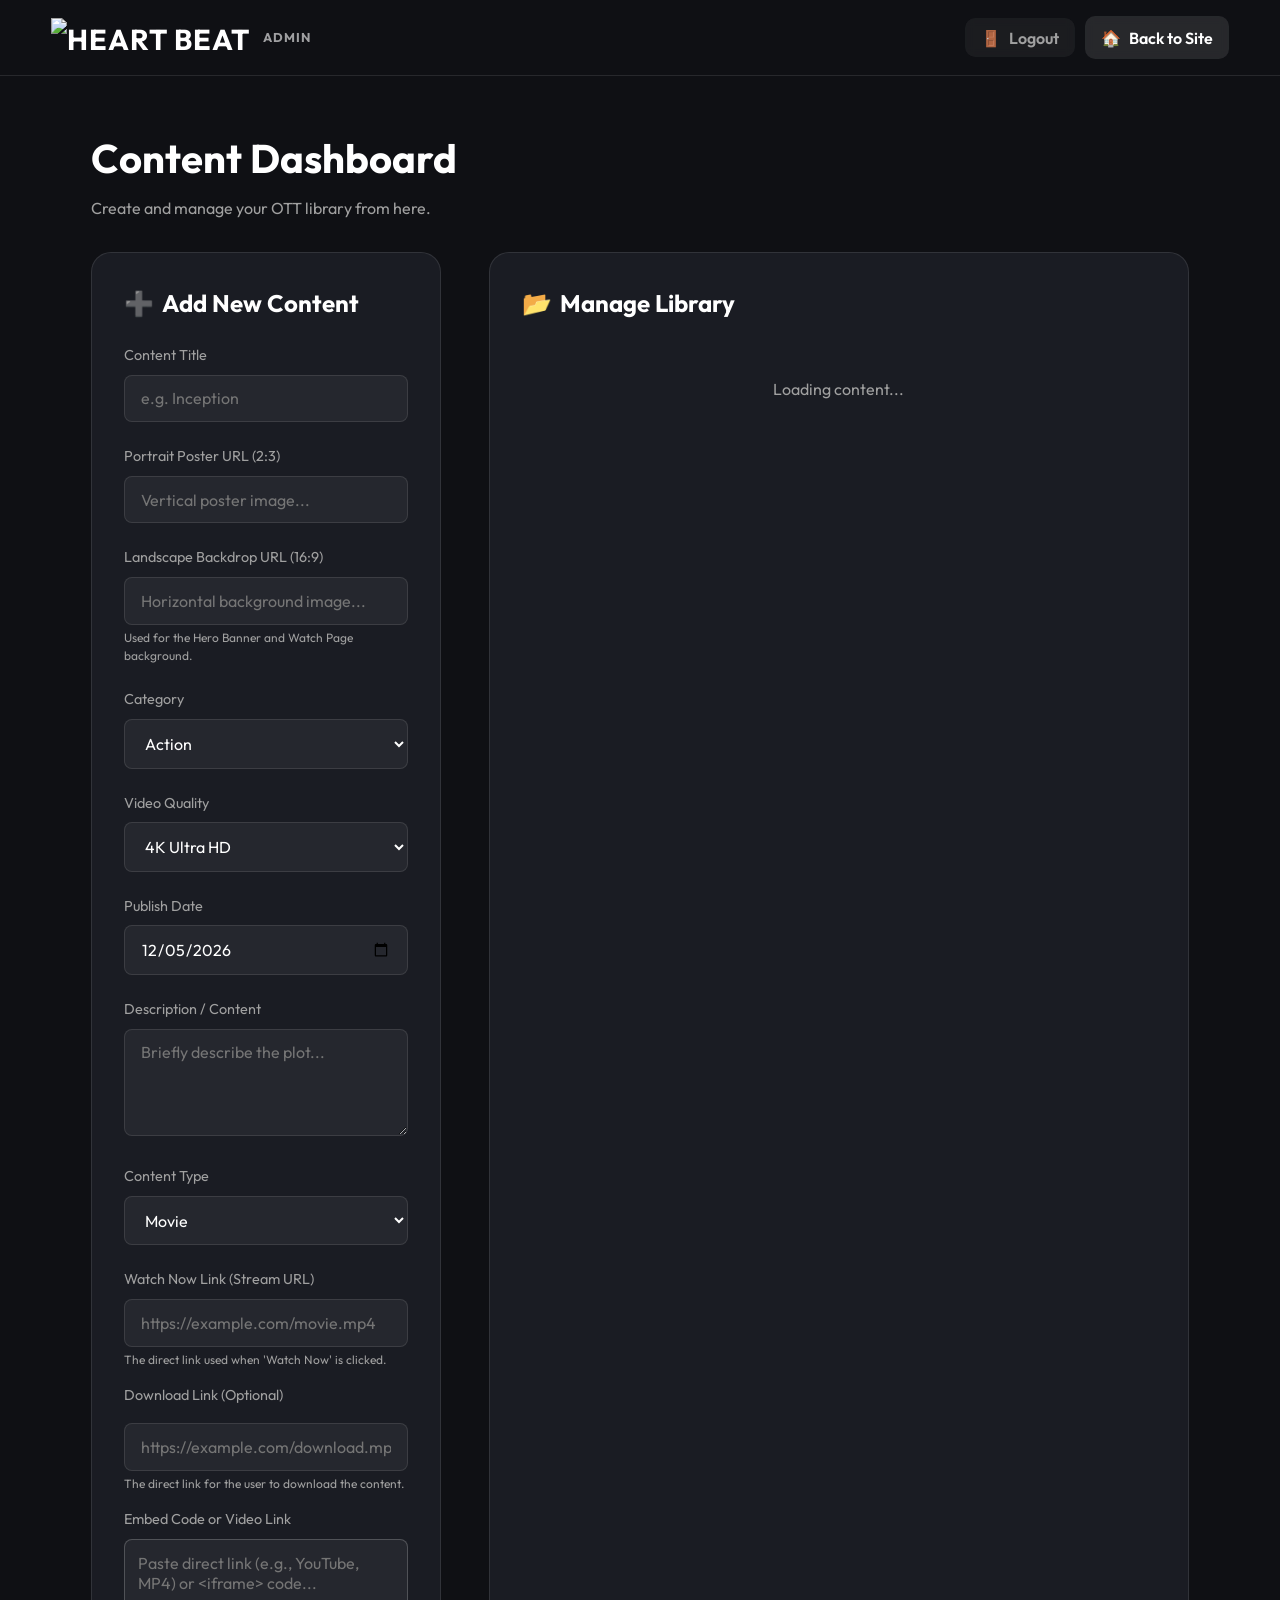
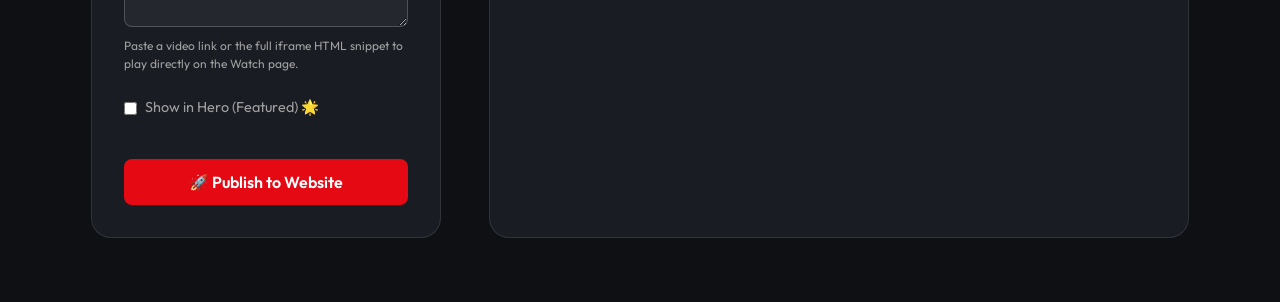
==== commit b4aae3d2: "MY.STAR.PLUS" ====
--- a/admin.html
+++ b/admin.html
@@ -114,6 +114,18 @@
                     </div>
 
                     <div class="form-group">
+                        <label for="quality">Video Quality</label>
+                        <select id="quality" required>
+                            <option value="4K Ultra HD">4K Ultra HD</option>
+                            <option value="1080p Full HD">1080p Full HD</option>
+                            <option value="720p HD">720p HD</option>
+                            <option value="CAM">CAM</option>
+                            <option value="TS">TS</option>
+                            <option value="WEB-DL">WEB-DL</option>
+                        </select>
+                    </div>
+
+                    <div class="form-group">
                         <label for="publishDate">Publish Date</label>
                         <input type="date" id="publishDate" required>
                     </div>
@@ -140,9 +152,9 @@
                         <input type="url" id="downloadLink" placeholder="https://example.com/download.mp4" style="margin-top: 0.5rem;">
                         <span class="form-hint">The direct link for the user to download the content.</span>
 
-                        <label for="embedCode" style="margin-top: 1rem;">Embed Code (HTML iframe)</label>
-                        <textarea id="embedCode" rows="3" placeholder="<iframe src='...'></iframe>" style="width: 100%; border-radius: 8px; padding: 0.8rem; background: rgba(255,255,255,0.05); color: #fff; border: 1px solid rgba(255, 255, 255, 0.2);"></textarea>
-                        <span class="form-hint">Paste the full iframe HTML snippet to play directly on the Watch page.</span>
+                        <label for="embedCode" style="margin-top: 1rem;">Embed Code or Video Link</label>
+                        <textarea id="embedCode" rows="3" placeholder="Paste direct link (e.g., YouTube, MP4) or <iframe> code..." style="width: 100%; border-radius: 8px; padding: 0.8rem; background: rgba(255,255,255,0.05); color: #fff; border: 1px solid rgba(255, 255, 255, 0.2);"></textarea>
+                        <span class="form-hint">Paste a video link or the full iframe HTML snippet to play directly on the Watch page.</span>
                     </div>
 
                     <div id="series-fields" class="form-group hidden-initial">
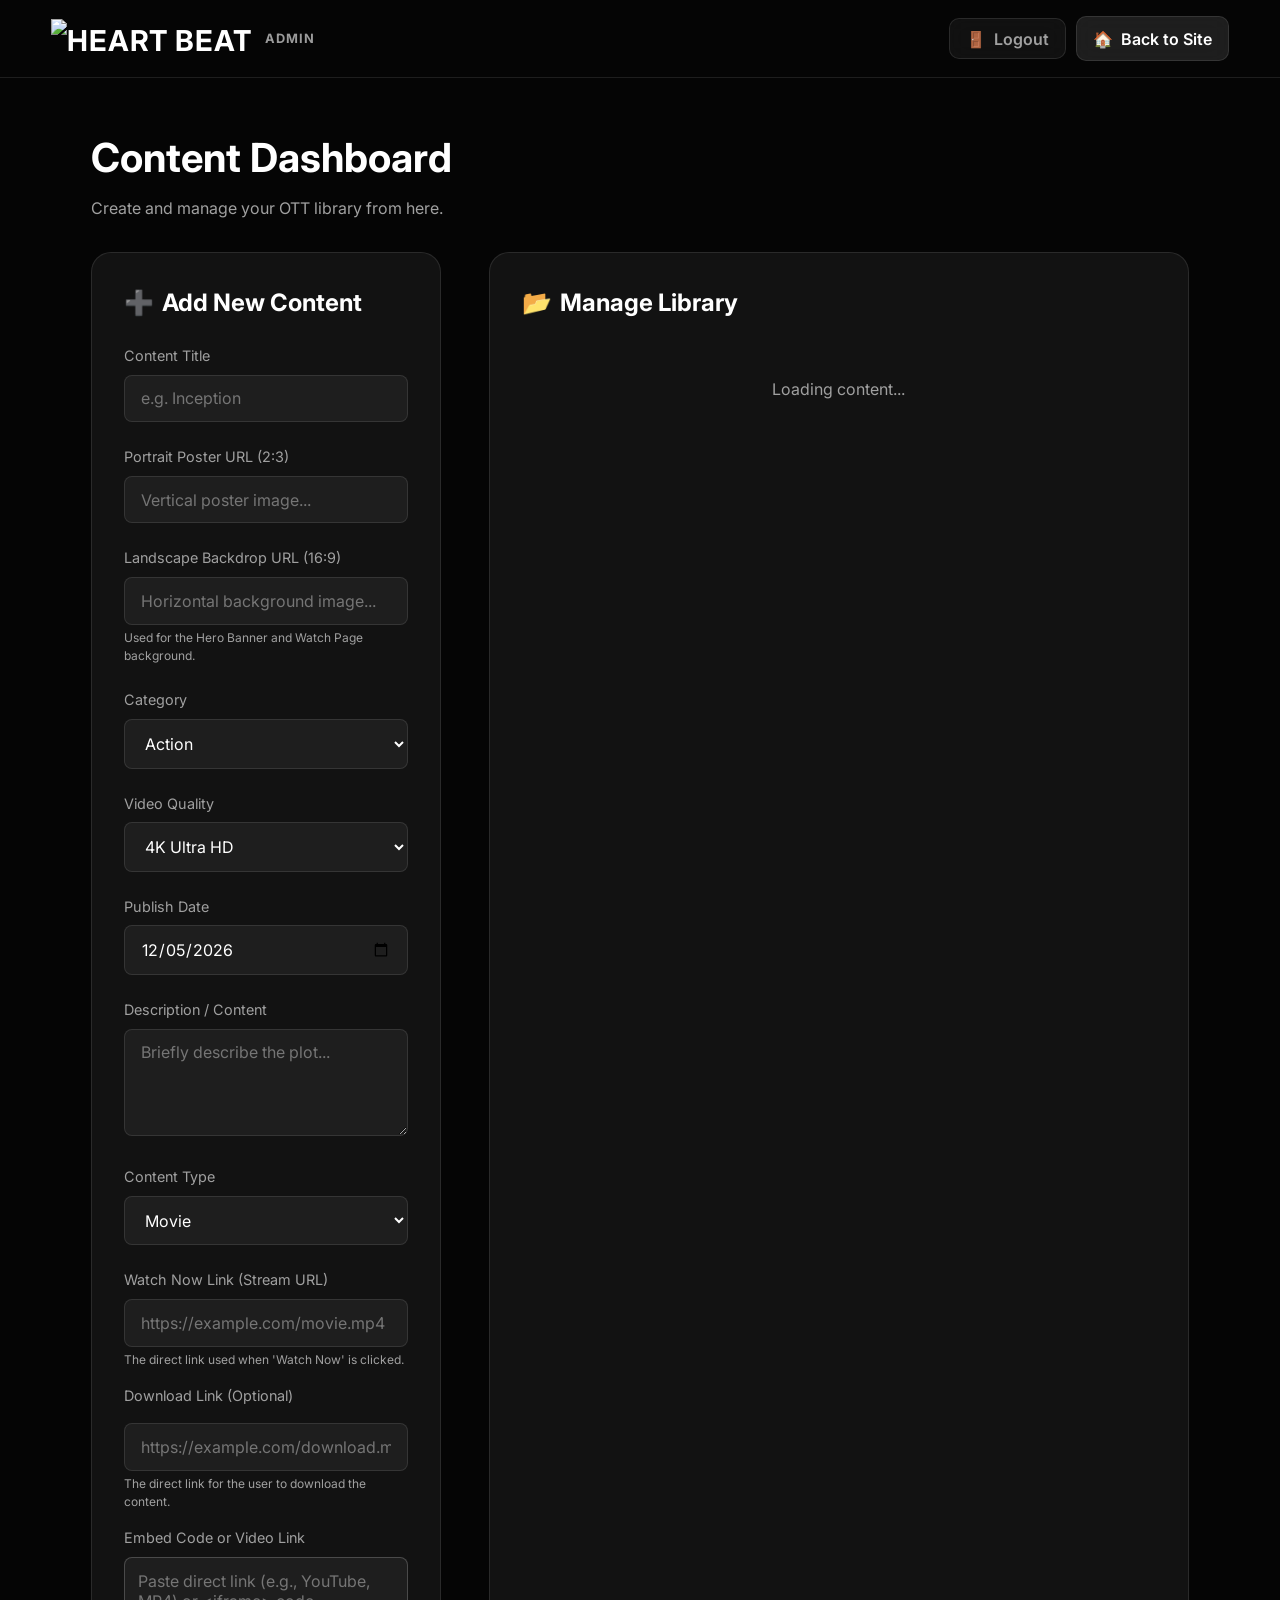
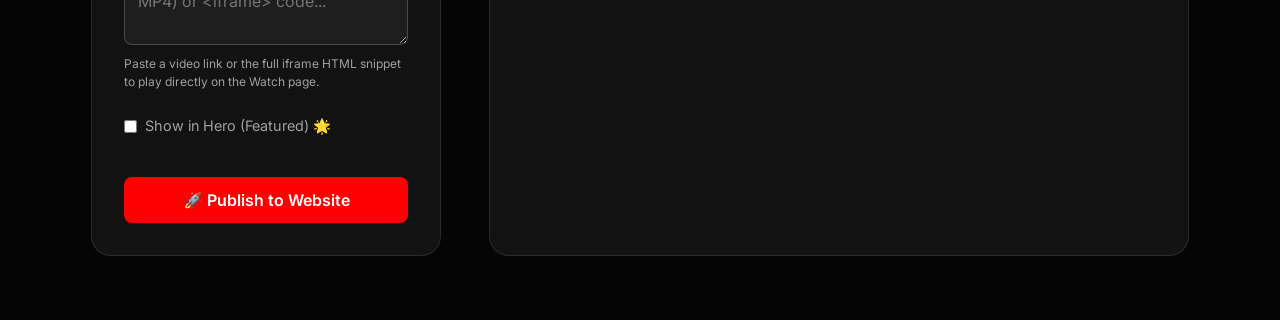
==== commit c9de0cc7: "MY.STAR.PLUS" ====
--- a/admin.html
+++ b/admin.html
@@ -8,7 +8,7 @@
     <!-- Google Fonts -->
     <link rel="preconnect" href="https://fonts.googleapis.com">
     <link rel="preconnect" href="https://fonts.gstatic.com" crossorigin>
-    <link href="https://fonts.googleapis.com/css2?family=Outfit:wght@300;400;500;600;700&display=swap" rel="stylesheet">
+    <link href="https://fonts.googleapis.com/css2?family=Inter:wght@300;400;500;600;700&family=Poppins:wght@400;500;600;700&display=swap" rel="stylesheet">
     <!-- Main Stylesheet -->
     <link rel="stylesheet" href="style.css">
     <!-- Admin-specific overrides -->
--- a/style.css
+++ b/style.css
@@ -4,26 +4,27 @@
 */
 
 :root {
-    --primary: #e50914; /* Cinematic Red */
-    --primary-hover: #b20710;
-    --background: #0f1014;
-    --surface: #1a1c23;
-    --surface-hover: #252833;
+    --primary: #FF0000; /* Red accent */
+    --primary-hover: #D00000;
+    --background: #050505;
+    --surface: #121212;
+    --surface-hover: #1E1E1E;
     --text: #ffffff;
-    --text-muted: #a0a0a0;
-    --accent: #00d2ff;
+    --text-muted: #A0A0A0;
+    --accent: #00D4FF;
     --glass: rgba(255, 255, 255, 0.05);
     --glass-border: rgba(255, 255, 255, 0.1);
     --shadow-sm: 0 4px 6px -1px rgba(0, 0, 0, 0.1), 0 2px 4px -1px rgba(0, 0, 0, 0.06);
-    --shadow-lg: 0 20px 25px -5px rgba(0, 0, 0, 0.2), 0 10px 10px -5px rgba(0, 0, 0, 0.04);
+    --shadow-lg: 0 20px 40px -5px rgba(0, 0, 0, 0.5), 0 0 20px rgba(0, 212, 255, 0.1);
     --transition: all 0.3s cubic-bezier(0.4, 0, 0.2, 1);
+    --border-radius: 20px;
 }
 
 * {
     margin: 0;
     padding: 0;
     box-sizing: border-box;
-    font-family: 'Outfit', -apple-system, BlinkMacSystemFont, "Segoe UI", Roboto, sans-serif;
+    font-family: 'Inter', 'Poppins', -apple-system, BlinkMacSystemFont, "Segoe UI", Roboto, sans-serif;
 }
 
 body {
@@ -82,6 +83,49 @@
     gap: 2rem;
 }
 
+.search-box {
+    display: flex;
+    align-items: center;
+    background: rgba(255, 255, 255, 0.05);
+    border-radius: 20px;
+    padding: 0.3rem 0.8rem;
+    transition: var(--transition);
+    border: 1px solid transparent;
+}
+
+.search-box:focus-within {
+    border-color: var(--primary);
+    background: rgba(255, 255, 255, 0.1);
+}
+
+.search-input {
+    background: transparent;
+    border: none;
+    color: var(--text);
+    padding: 0.3rem 0.5rem;
+    width: 0;
+    opacity: 0;
+    transition: var(--transition);
+    outline: none;
+    font-size: 0.9rem;
+}
+
+.search-input.active {
+    width: 200px;
+    opacity: 1;
+}
+
+.search-icon {
+    cursor: pointer;
+    font-size: 1.1rem;
+    color: var(--text-muted);
+    transition: var(--transition);
+}
+
+.search-icon:hover {
+    color: var(--primary);
+}
+
 .logo {
     font-size: 1.8rem;
     font-weight: 700;
@@ -105,9 +149,121 @@
     0% { transform: scale(1); }
     15% { transform: scale(1.3); }
     30% { transform: scale(1); }
-    45% { transform: scale(1.15); }
+    45% { transform: scale(1.3); }
     60% { transform: scale(1); }
     100% { transform: scale(1); }
+}
+
+/* Mobile Exact Header Match */
+.mobile-exact-nav {
+    display: flex;
+    justify-content: space-between;
+    align-items: center;
+    width: 100%;
+    padding: 0.5rem 0;
+}
+
+.nav-icon-btn {
+    background: transparent;
+    border: none;
+    color: var(--text);
+    padding: 0.5rem;
+    cursor: pointer;
+    display: flex;
+    align-items: center;
+    justify-content: center;
+    position: relative;
+}
+
+.nav-right-icons {
+    display: flex;
+    align-items: center;
+    gap: 0.5rem;
+}
+
+.bell-icon .notification-badge {
+    position: absolute;
+    top: 2px;
+    right: 2px;
+    background: var(--primary);
+    color: white;
+    font-size: 0.6rem;
+    font-weight: 700;
+    width: 16px;
+    height: 16px;
+    border-radius: 50%;
+    display: flex;
+    align-items: center;
+    justify-content: center;
+    border: 2px solid var(--background);
+}
+
+.mobile-exact-logo {
+    display: flex;
+    align-items: center;
+    gap: 0.3rem;
+    font-family: 'Poppins', sans-serif;
+    font-weight: 700;
+    font-size: 1.4rem;
+}
+
+.mobile-exact-logo .star-icon {
+    font-size: 1.6rem;
+    color: #FFA500;
+    filter: drop-shadow(0 0 5px rgba(255, 165, 0, 0.5));
+}
+
+.mobile-exact-logo .logo-text {
+    background: linear-gradient(90deg, #fff 0%, #fff 50%, #00D4FF 100%);
+    -webkit-background-clip: text;
+    -webkit-text-fill-color: transparent;
+    text-shadow: 0 0 10px rgba(0,212,255,0.2);
+}
+
+/* Global Search Bar */
+.global-search-container {
+    padding: 6.5rem 4% 1rem; /* push down below fixed nav */
+    background: var(--background);
+    position: relative;
+    z-index: 900;
+}
+
+.global-search-box {
+    display: flex;
+    align-items: center;
+    background: #1A1D24; /* Dark grey-blue */
+    border-radius: 12px;
+    padding: 0.8rem 1rem;
+    gap: 0.8rem;
+    box-shadow: inset 0 2px 4px rgba(0,0,0,0.5);
+    border: 1px solid rgba(255,255,255,0.05);
+}
+
+.gs-icon {
+    color: var(--text-muted);
+}
+
+.gs-input {
+    flex: 1;
+    background: transparent;
+    border: none;
+    color: var(--text);
+    font-size: 0.95rem;
+    outline: none;
+}
+
+.gs-input::placeholder {
+    color: rgba(255,255,255,0.4);
+}
+
+.gs-filter-btn {
+    background: transparent;
+    border: none;
+    color: var(--text-muted);
+    padding: 0;
+    cursor: pointer;
+    display: flex;
+    align-items: center;
 }
 
 .logo span:not(.heart-pulse) {
@@ -144,16 +300,29 @@
 
 /* Hero Section */
 .hero {
-    height: 85vh;
+    height: 70vh;
     width: 100%;
     position: relative;
     display: flex;
-    align-items: center;
-    padding: 0 4%;
+    align-items: flex-end;
+    padding: 0 4% 4rem;
     /* Default background if none provided */
     background: linear-gradient(45deg, #0f1014, #1a1c23);
     background-size: cover;
     background-position: center;
+}
+
+/* Exact Mockup Hero Container Override */
+.mockup-hero {
+    height: 55vh;
+    width: 92%;
+    margin: 1rem auto 2rem;
+    border-radius: 24px;
+    overflow: hidden;
+    padding: 1.5rem;
+    box-shadow: 0 10px 30px rgba(0,0,0,0.8);
+    /* Make background position center top so faces aren't cut off */
+    background-position: top center;
 }
 
 .hero-overlay {
@@ -162,8 +331,19 @@
     left: 0;
     width: 100%;
     height: 100%;
-    background: linear-gradient(to right, rgba(15, 16, 20, 0.9) 10%, rgba(15, 16, 20, 0.4) 50%, transparent 100%),
-                linear-gradient(to top, rgba(15, 16, 20, 1) 0%, transparent 30%);
+    background: linear-gradient(to top, rgba(15,16,20,1) 0%, rgba(15,16,20,0.5) 40%, transparent 80%),
+                linear-gradient(to right, rgba(15,16,20,0.7) 0%, transparent 100%);
+}
+
+.mockup-hero-top-bar {
+    position: absolute;
+    top: 1.5rem;
+    left: 1.5rem;
+    right: 1.5rem;
+    display: flex;
+    justify-content: space-between;
+    align-items: center;
+    z-index: 20;
 }
 
 .hero-content {
@@ -173,24 +353,49 @@
 }
 
 .hero-title {
-    font-size: 4rem;
+    font-size: 3rem;
     font-weight: 700;
     line-height: 1.1;
-    margin-bottom: 1rem;
-    text-shadow: 0 5px 15px rgba(0,0,0,0.5);
+    margin-bottom: 0.5rem;
+    text-shadow: 0 2px 10px rgba(0,0,0,0.8);
+    font-family: 'Poppins', sans-serif;
 }
 
 .hero-description {
-    font-size: 1.1rem;
-    color: var(--text-muted);
-    margin-bottom: 2rem;
+    font-size: 1rem;
+    color: var(--text-muted);
+    margin-bottom: 1.5rem;
+    max-width: 90%;
+    line-height: 1.4;
 }
 
 .hero-buttons {
     display: flex;
-    gap: 1rem;
-}
-
+    gap: 0.8rem;
+}
+
+.mockup-hero-dots {
+    position: absolute;
+    bottom: 1rem;
+    left: 50%;
+    transform: translateX(-50%);
+    display: flex;
+    gap: 6px;
+    z-index: 20;
+}
+
+.mockup-hero-dots .dot {
+    width: 6px;
+    height: 6px;
+    border-radius: 50%;
+    background: rgba(255,255,255,0.3);
+}
+
+.mockup-hero-dots .dot.active {
+    background: #FF0000;
+    width: 18px;
+    border-radius: 10px;
+}
 .btn {
     padding: 0.8rem 2rem;
     border-radius: 8px;
@@ -218,8 +423,9 @@
 .btn-secondary {
     background-color: rgba(255, 255, 255, 0.1);
     color: white;
-    -webkit-backdrop-filter: blur(5px);
-    backdrop-filter: blur(5px);
+    -webkit-backdrop-filter: blur(10px);
+    backdrop-filter: blur(10px);
+    border: 1px solid rgba(255, 255, 255, 0.1);
 }
 
 .btn-secondary:hover {
@@ -232,6 +438,70 @@
     font-size: 1.1rem;
     line-height: 1;
 }
+
+/* Categories Section */
+.categories-section {
+    padding: 1rem 0;
+    margin-top: -2rem; /* Pull up into hero gradient */
+    position: relative;
+    z-index: 20;
+}
+
+.categories-scroll {
+    display: flex;
+    overflow-x: auto;
+    gap: 1rem;
+    padding: 1rem 4%;
+    scrollbar-width: none; /* Firefox */
+}
+
+.categories-scroll::-webkit-scrollbar {
+    display: none; /* Chrome/Safari */
+}
+
+.category-item {
+    display: flex;
+    flex-direction: column;
+    align-items: center;
+    gap: 0.5rem;
+    cursor: pointer;
+    min-width: 80px;
+    transition: transform 0.3s ease;
+}
+
+.category-item:hover {
+    transform: translateY(-5px);
+}
+
+.cat-icon {
+    width: 60px;
+    height: 60px;
+    border-radius: 16px;
+    display: flex;
+    align-items: center;
+    justify-content: center;
+    font-size: 1.8rem;
+    color: white;
+    box-shadow: var(--shadow-sm);
+    transition: box-shadow 0.3s ease;
+}
+
+.category-item:hover .cat-icon {
+    box-shadow: 0 10px 20px rgba(0,0,0,0.5), 0 0 15px rgba(255, 255, 255, 0.2);
+}
+
+.category-item span {
+    font-size: 0.85rem;
+    font-weight: 500;
+    color: var(--text);
+}
+
+.cat-comedy { background: linear-gradient(135deg, #d30000, #7a0000); }
+.cat-action { background: linear-gradient(135deg, #e66a00, #993d00); }
+.cat-drama { background: linear-gradient(135deg, #7b2cbf, #3c096c); }
+.cat-romance { background: linear-gradient(135deg, #00b4d8, #0077b6); }
+.cat-family { background: linear-gradient(135deg, #2b9348, #004b23); }
+.cat-more { background: linear-gradient(135deg, #3a0ca3, #020024); }
 
 /* Content Rows */
 .content-container {
@@ -309,6 +579,7 @@
     display: flex;
     align-items: center;
     gap: 0.5rem;
+    font-family: 'Poppins', sans-serif;
 }
 
 .row-title::before {
@@ -322,29 +593,40 @@
 }
 
 .row-cards {
-    display: grid;
-    grid-template-columns: repeat(auto-fill, minmax(190px, 1fr));
+    display: flex;
+    overflow-x: auto;
     gap: 1.5rem;
+    padding-bottom: 1rem;
+    scrollbar-width: none; /* Firefox */
+}
+
+.row-cards::-webkit-scrollbar {
+    display: none; /* Chrome/Safari */
+}
+
+.row-cards .card {
+    flex: 0 0 auto;
+    width: 160px; /* Fixed width for scrolling cards */
 }
 
 /* Card Component */
 .card {
     position: relative;
-    border-radius: 12px;
+    border-radius: var(--border-radius);
     overflow: hidden;
     aspect-ratio: 2/3; /* Portrait */
     background-color: var(--surface);
     cursor: pointer;
-    transition: transform 0.3s ease, box-shadow 0.3s ease;
+    transition: transform 0.3s cubic-bezier(0.4, 0, 0.2, 1), box-shadow 0.3s cubic-bezier(0.4, 0, 0.2, 1);
     box-shadow: var(--shadow-sm);
     border: 1px solid rgba(255,255,255,0.04);
 }
 
 .card:hover {
-    transform: scale(1.06) translateY(-4px);
+    transform: scale(1.05) translateY(-5px);
     z-index: 30;
-    box-shadow: 0 24px 48px rgba(0,0,0,0.55), 0 0 0 2px rgba(229,9,20,0.4);
-    border-color: rgba(229,9,20,0.3);
+    box-shadow: var(--shadow-lg);
+    border-color: rgba(255,0,0,0.3);
 }
 
 .card-thumb {
@@ -721,11 +1003,10 @@
 /* Watch Page Styles */
 .watch-container {
     min-height: 100vh;
-    padding: 8rem 4% 4rem;
+    padding: 0;
     position: relative;
     display: flex;
-    align-items: flex-start;
-    gap: 4rem;
+    flex-direction: column;
 }
 
 .watch-backdrop {
@@ -739,15 +1020,20 @@
 }
 
 .watch-poster {
-    width: 350px;
-    aspect-ratio: 2/3;
-    border-radius: 20px;
-    overflow: hidden;
-    box-shadow: var(--shadow-lg);
-    border: 1px solid var(--glass-border);
-    flex-shrink: 0;
-    position: sticky;
-    top: 8rem;
+    width: 100%;
+    height: 50vh;
+    position: relative;
+    z-index: 1;
+}
+
+.watch-poster::after {
+    content: '';
+    position: absolute;
+    bottom: 0;
+    left: 0;
+    width: 100%;
+    height: 50%;
+    background: linear-gradient(to top, var(--background) 0%, transparent 100%);
 }
 
 .watch-poster img {
@@ -758,51 +1044,93 @@
 
 .watch-info {
     flex: 1;
-    max-width: 800px;
+    width: 100%;
+    padding: 0 4% 4rem;
+    position: relative;
+    z-index: 2;
+    margin-top: -10vh;
 }
 
 .watch-title {
-    font-size: 4rem;
+    font-size: 2.5rem;
     font-weight: 700;
-    margin-bottom: 1rem;
+    margin-bottom: 0.5rem;
+    font-family: 'Poppins', sans-serif;
 }
 
 .watch-desc {
-    font-size: 1.25rem;
-    color: rgba(255, 255, 255, 0.8);
-    line-height: 1.6;
-    margin-bottom: 3rem;
+    font-size: 0.95rem;
+    color: var(--text-muted);
+    line-height: 1.5;
+    margin-bottom: 2rem;
 }
 
 .watch-actions {
     display: flex;
-    gap: 1.5rem;
+    flex-wrap: wrap;
+    gap: 1rem;
+    margin-bottom: 2rem;
+}
+
+/* Premium Episode Cards */
+.premium-ep-card:hover {
+    transform: translateY(-2px);
+    box-shadow: var(--shadow-md);
+    background: var(--surface-hover) !important;
+}
+
+.premium-ep-card:hover .ep-play-btn {
+    transform: scale(1.1);
+}
+
+.premium-ep-card:hover .ep-dl-btn {
+    background: rgba(255,255,255,0.1);
+    color: var(--text);
+}
+
+.premium-ep-card.active-ep {
+    border: 1px solid var(--primary) !important;
+    box-shadow: 0 0 15px rgba(255, 0, 0, 0.2);
 }
 
 .btn-large {
-    padding: 1.2rem 3rem;
-    font-size: 1.25rem;
+    padding: 1rem 2rem;
+    font-size: 1.1rem;
+    width: 100%;
+    justify-content: center;
+}
+
+.action-icon-row {
+    display: flex;
+    gap: 2rem;
+    margin-bottom: 1.5rem;
+}
+
+.action-icon-btn {
+    display: flex;
+    flex-direction: column;
+    align-items: center;
+    gap: 0.3rem;
+    color: var(--text-muted);
+    text-decoration: none;
+    font-size: 0.75rem;
+    font-weight: 500;
+    transition: var(--transition);
+    background: transparent;
+    border: none;
+    cursor: pointer;
+}
+
+.action-icon-btn:hover {
+    color: var(--text);
+}
+
+.action-icon-btn span.icon {
+    font-size: 1.5rem;
 }
 
 @media (max-width: 1024px) {
-    .watch-container {
-        flex-direction: column;
-        align-items: center;
-        text-align: center;
-    }
-    
-    .watch-poster {
-        width: 250px;
-        position: static;
-    }
-    
-    .watch-title {
-        font-size: 2.5rem;
-    }
-    
-    .watch-actions {
-        justify-content: center;
-    }
+    /* Kept intentionally mostly same as mobile-first is already covered above */
 }
 
 .admin-badge-text {
@@ -852,7 +1180,8 @@
         max-width: 100%;
         display: flex;
         flex-direction: column;
-        align-items: center;
+        align-items: flex-start;
+        text-align: left;
     }
 
     .hero-title {
@@ -871,7 +1200,7 @@
     }
 
     .hero-buttons {
-        flex-direction: column;
+        flex-direction: row;
         width: 100%;
         gap: 0.8rem;
     }
@@ -879,6 +1208,8 @@
     .hero-buttons .btn {
         width: 100%;
         justify-content: center;
+        padding: 0.8rem 1rem !important;
+        font-size: 0.95rem;
     }
     
     .nav-links {
@@ -905,8 +1236,7 @@
         line-height: 1;
     }
 
-    /* Restore normal buttons for HERO and WATCH actions */
-    .hero-buttons .btn,
+    /* Restore normal buttons for WATCH actions */
     .watch-actions .btn {
         aspect-ratio: auto !important;
         border-radius: 8px !important;
@@ -1246,33 +1576,13 @@
         left: 0;
         right: 0;
         z-index: 1100;
-        background: rgba(15, 16, 20, 0.97);
-        border-top: 1px solid rgba(255, 255, 255, 0.08);
+        background: #121212;
+        border-top: 1px solid rgba(255, 255, 255, 0.05);
         -webkit-backdrop-filter: blur(24px);
         backdrop-filter: blur(24px);
-        box-shadow: 0 -8px 32px rgba(0, 0, 0, 0.6);
-        border-radius: 20px 20px 0 0;
-    }
-
-    /* Logo strip at the top of the bottom nav */
-    .mobile-nav-logo {
-        display: flex;
-        justify-content: center;
-        align-items: center;
-        padding: 10px 0 5px;
-        border-bottom: 1px solid rgba(255, 255, 255, 0.06);
-    }
-
-    .mobile-nav-logo .logo {
-        font-size: 1.2rem;
-        letter-spacing: 2px;
-        gap: 0.2rem;
-        text-decoration: none;
-        color: var(--text);
-    }
-
-    .mobile-nav-logo .heart-pulse {
-        font-size: 1rem;
+        box-shadow: 0 -8px 32px rgba(0, 0, 0, 0.5);
+        border-radius: 24px 24px 0 0;
+        padding-top: 0.5rem;
     }
 
     /* Nav links row */
@@ -1280,7 +1590,7 @@
         display: flex;
         justify-content: space-around;
         align-items: center;
-        padding: 6px 4px 12px;
+        padding: 6px 4px 18px; /* Extra padding at bottom for the indicator */
     }
 
     /* Individual nav item */
@@ -1288,14 +1598,23 @@
         display: flex;
         flex-direction: column;
         align-items: center;
-        gap: 3px;
+        gap: 6px;
         text-decoration: none;
         color: var(--text-muted);
-        padding: 6px 10px;
-        border-radius: 12px;
         transition: var(--transition);
         position: relative;
-        min-width: 50px;
+        min-width: 60px;
+    }
+
+    .mobile-nav-item .mob-icon {
+        color: var(--text-muted);
+        transition: color 0.3s ease;
+    }
+
+    .mobile-nav-item .mob-label {
+        font-size: 0.75rem;
+        font-family: 'Inter', sans-serif;
+        font-weight: 500;
     }
 
     .mobile-nav-item:hover,
@@ -1304,22 +1623,26 @@
     }
 
     .mobile-nav-item.active .mob-icon {
-        filter: drop-shadow(0 0 6px rgba(229, 9, 20, 0.9));
-        transform: translateY(-2px);
-        transition: var(--transition);
-    }
-
-    /* Active indicator pip */
-    .mobile-nav-item.active::after {
-        content: '';
+        color: #FF0000;
+        filter: drop-shadow(0 0 8px rgba(255, 0, 0, 0.6));
+    }
+
+    /* Active indicator pip below text */
+    .mobile-nav-item .active-indicator {
+        display: none;
         position: absolute;
-        top: 0;
+        bottom: -10px;
         left: 50%;
         transform: translateX(-50%);
-        width: 22px;
+        width: 32px;
         height: 3px;
-        background: var(--primary);
-        border-radius: 0 0 4px 4px;
+        background: #FF0000;
+        border-radius: 2px;
+        box-shadow: 0 0 8px rgba(255,0,0,0.5);
+    }
+
+    .mobile-nav-item.active .active-indicator {
+        display: block;
     }
 
     .mob-icon {
@@ -1469,17 +1792,16 @@
     position: absolute;
     top: 0.6rem;
     right: 0.6rem;
-    background: rgba(0,0,0,0.7);
+    background: rgba(0,0,0,0.8);
     backdrop-filter: blur(4px);
-    color: var(--accent);
-    font-size: 0.6rem;
+    color: #00D4FF;
+    font-size: 0.65rem;
     font-weight: 700;
-    padding: 0.2rem 0.5rem;
-    border-radius: 5px;
+    padding: 0.2rem 0.4rem;
+    border-radius: 4px;
     z-index: 10;
-    letter-spacing: 0.8px;
+    letter-spacing: 0.5px;
     text-transform: uppercase;
-    border: 1px solid rgba(0,210,255,0.2);
 }
 
 /* =============================================
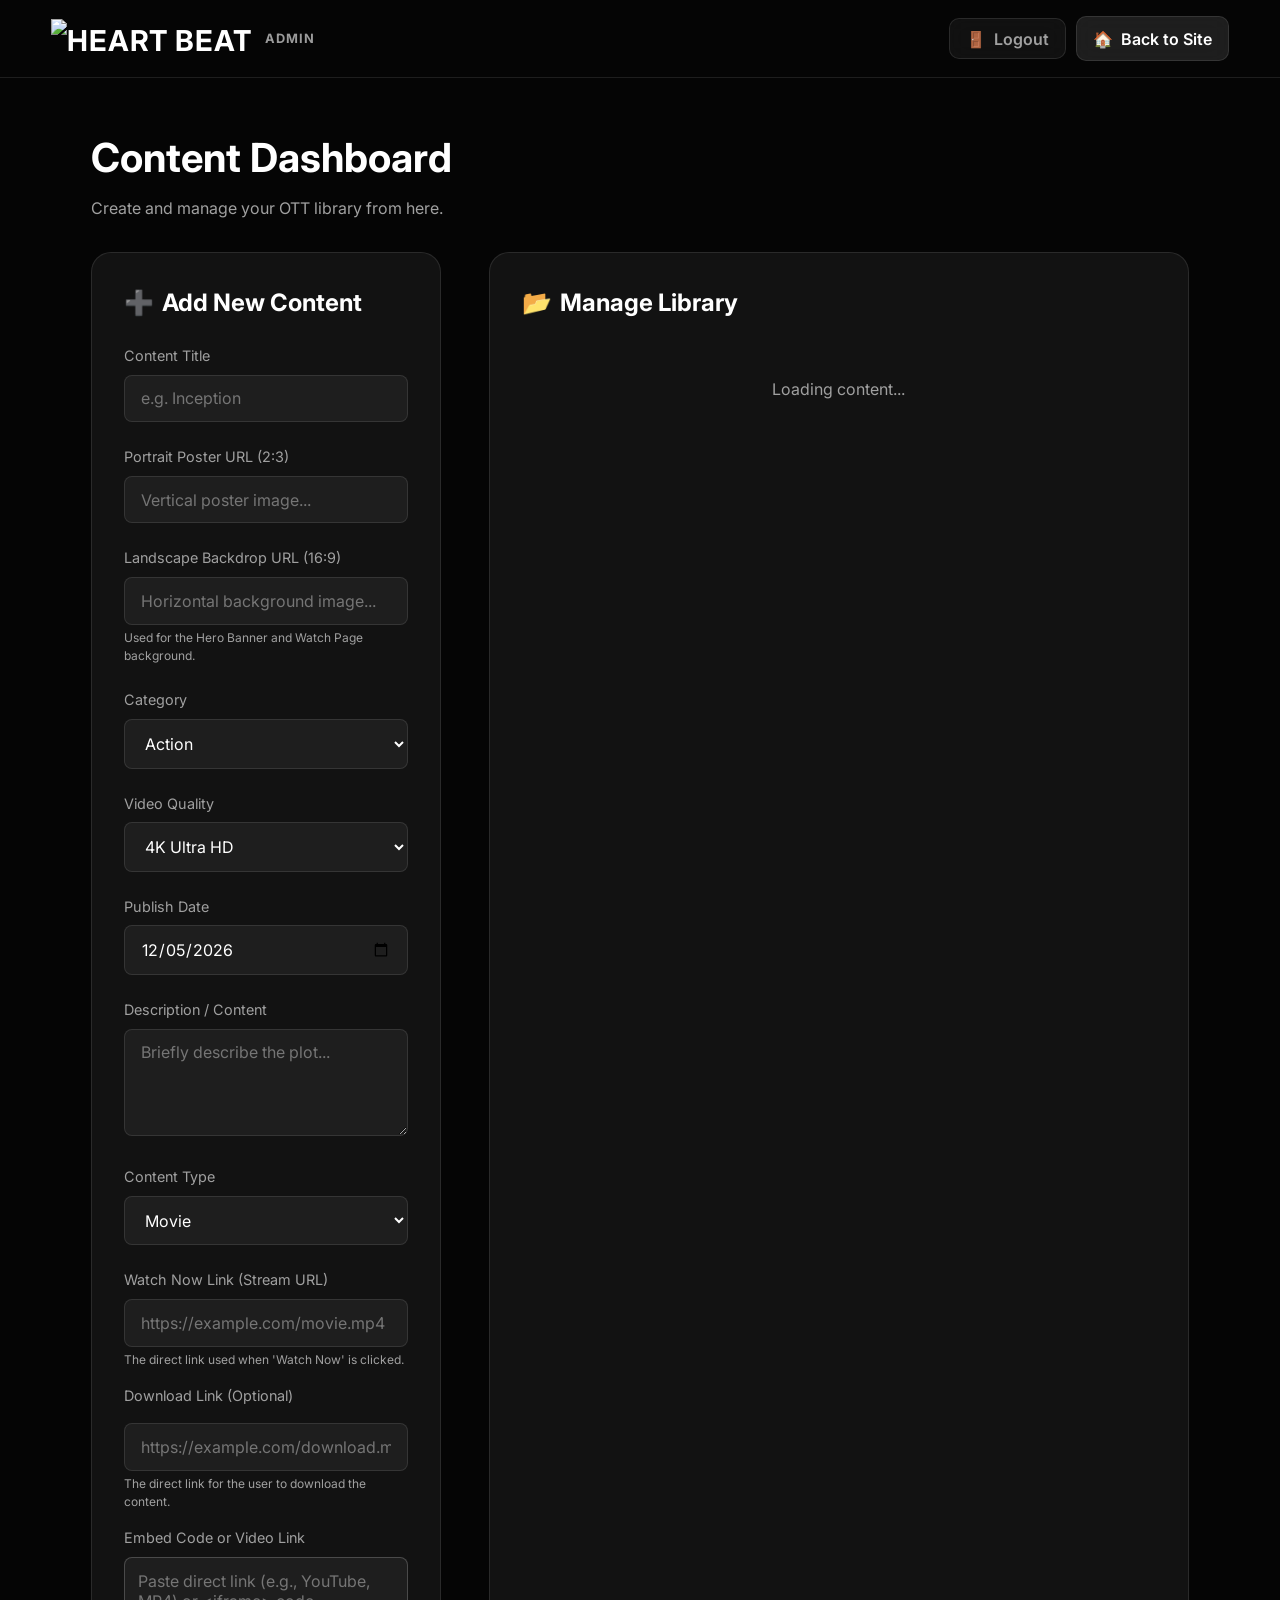
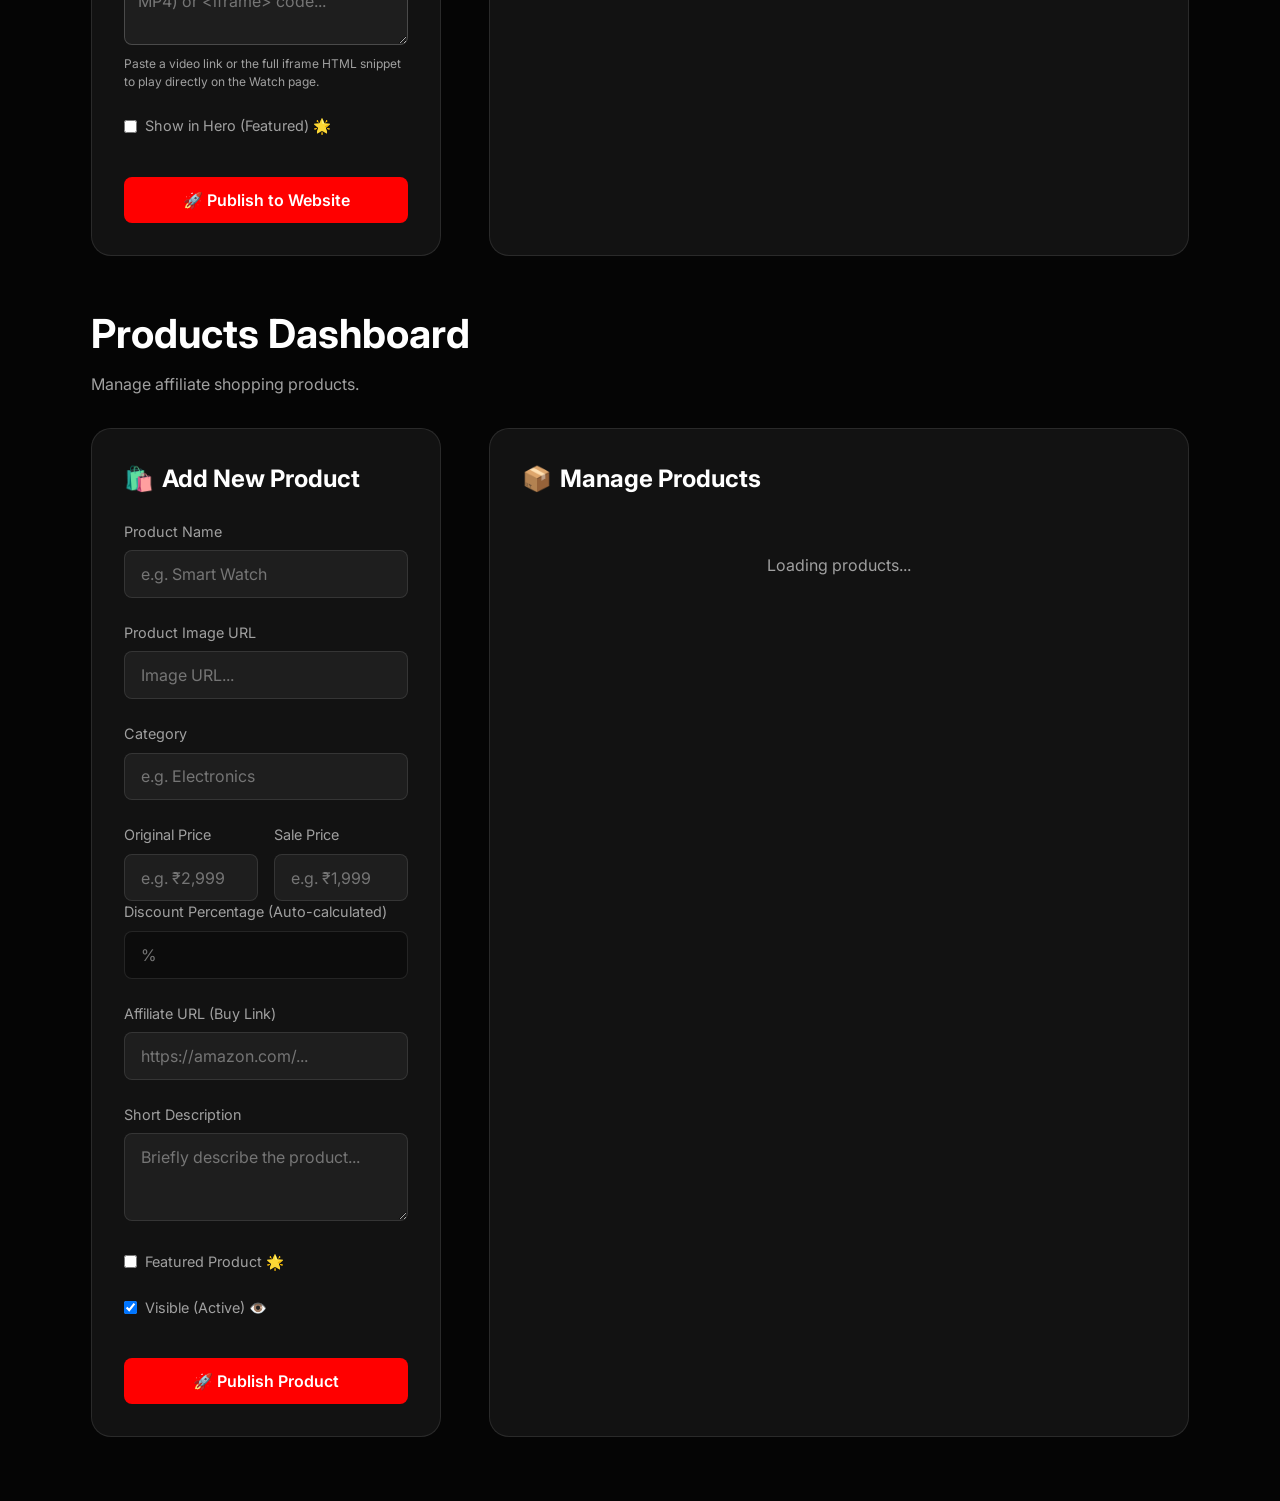
==== commit 2afdcc60: "MY.STAR.PLUS" ====
--- a/admin.html
+++ b/admin.html
@@ -27,6 +27,25 @@
             aspect-ratio: auto !important;
             border-radius: 10px !important;
             padding: 0.6rem 1rem !important;
+        }
+
+        @media (max-width: 650px) {
+            #admin-navbar {
+                height: auto !important;
+                padding: 10px 0;
+            }
+            #admin-navbar .nav-container {
+                flex-wrap: wrap;
+                justify-content: center;
+                gap: 12px;
+            }
+            #admin-navbar .nav-right {
+                width: 100%;
+                justify-content: center;
+            }
+            .admin-container {
+                margin-top: 120px !important; /* prevent overlap if navbar gets taller */
+            }
         }
     </style>
 
@@ -196,6 +215,93 @@
                 </div>
             </section>
         </div>
+
+        <div class="admin-header" style="margin-top: 3rem;">
+            <h1 class="admin-title">Products Dashboard <span id="prod-edit-mode-tag"
+                    class="edit-mode-indicator hidden-initial">EDIT MODE</span></h1>
+            <p class="admin-subtitle">Manage affiliate shopping products.</p>
+        </div>
+
+        <div class="admin-grid">
+            <!-- Create Product Section -->
+            <section class="admin-card">
+                <h2 class="admin-section-title">
+                    <span>🛍️</span> Add New Product
+                </h2>
+                <form id="admin-product-form">
+                    <div class="form-group">
+                        <label for="prodName">Product Name</label>
+                        <input type="text" id="prodName" placeholder="e.g. Smart Watch" required>
+                    </div>
+
+                    <div class="form-group">
+                        <label for="prodImage">Product Image URL</label>
+                        <input type="url" id="prodImage" placeholder="Image URL..." required>
+                    </div>
+
+                    <div class="form-group">
+                        <label for="prodCategory">Category</label>
+                        <input type="text" id="prodCategory" placeholder="e.g. Electronics" required>
+                    </div>
+
+                    <div style="display: grid; grid-template-columns: 1fr 1fr; gap: 1rem; align-items: end;">
+                        <div class="form-group" style="margin-bottom: 0;">
+                            <label for="prodOriginalPrice">Original Price</label>
+                            <input type="text" id="prodOriginalPrice" placeholder="e.g. ₹2,999" required>
+                        </div>
+                        <div class="form-group" style="margin-bottom: 0;">
+                            <label for="prodPrice">Sale Price</label>
+                            <input type="text" id="prodPrice" placeholder="e.g. ₹1,999" required>
+                        </div>
+                    </div>
+                    
+                    <div class="form-group">
+                        <label for="prodDiscount">Discount Percentage (Auto-calculated)</label>
+                        <input type="number" id="prodDiscount" placeholder="%" readonly style="background: rgba(0,0,0,0.3); color: #aaa;">
+                    </div>
+
+                    <div class="form-group">
+                        <label for="prodAffiliateUrl">Affiliate URL (Buy Link)</label>
+                        <input type="url" id="prodAffiliateUrl" placeholder="https://amazon.com/..." required>
+                    </div>
+
+                    <div class="form-group">
+                        <label for="prodDesc">Short Description</label>
+                        <textarea id="prodDesc" rows="3" placeholder="Briefly describe the product..." required></textarea>
+                    </div>
+
+                    <div class="form-group featured-checkbox-group">
+                        <input type="checkbox" id="prodFeatured" class="checkbox-input">
+                        <label for="prodFeatured" class="checkbox-label">Featured Product 🌟</label>
+                    </div>
+                    
+                    <div class="form-group featured-checkbox-group">
+                        <input type="checkbox" id="prodStatus" class="checkbox-input" checked>
+                        <label for="prodStatus" class="checkbox-label">Visible (Active) 👁️</label>
+                    </div>
+
+                    <button type="submit" id="prod-submit-btn" class="btn btn-primary publish-submit-btn">
+                        🚀 Publish Product
+                    </button>
+                    <button type="button" id="prod-cancel-edit-btn" class="btn btn-secondary"
+                        style="width: 100%; margin-top: 0.5rem; display: none;">
+                        Cancel Editing
+                    </button>
+                </form>
+            </section>
+
+            <!-- Manage Products Section -->
+            <section class="admin-card">
+                <h2 class="admin-section-title">
+                    <span>📦</span> Manage Products
+                </h2>
+                <div class="content-list" id="admin-product-list">
+                    <div class="loading-status">
+                        <p>Loading products...</p>
+                    </div>
+                </div>
+            </section>
+        </div>
     </main>
 
     <script>
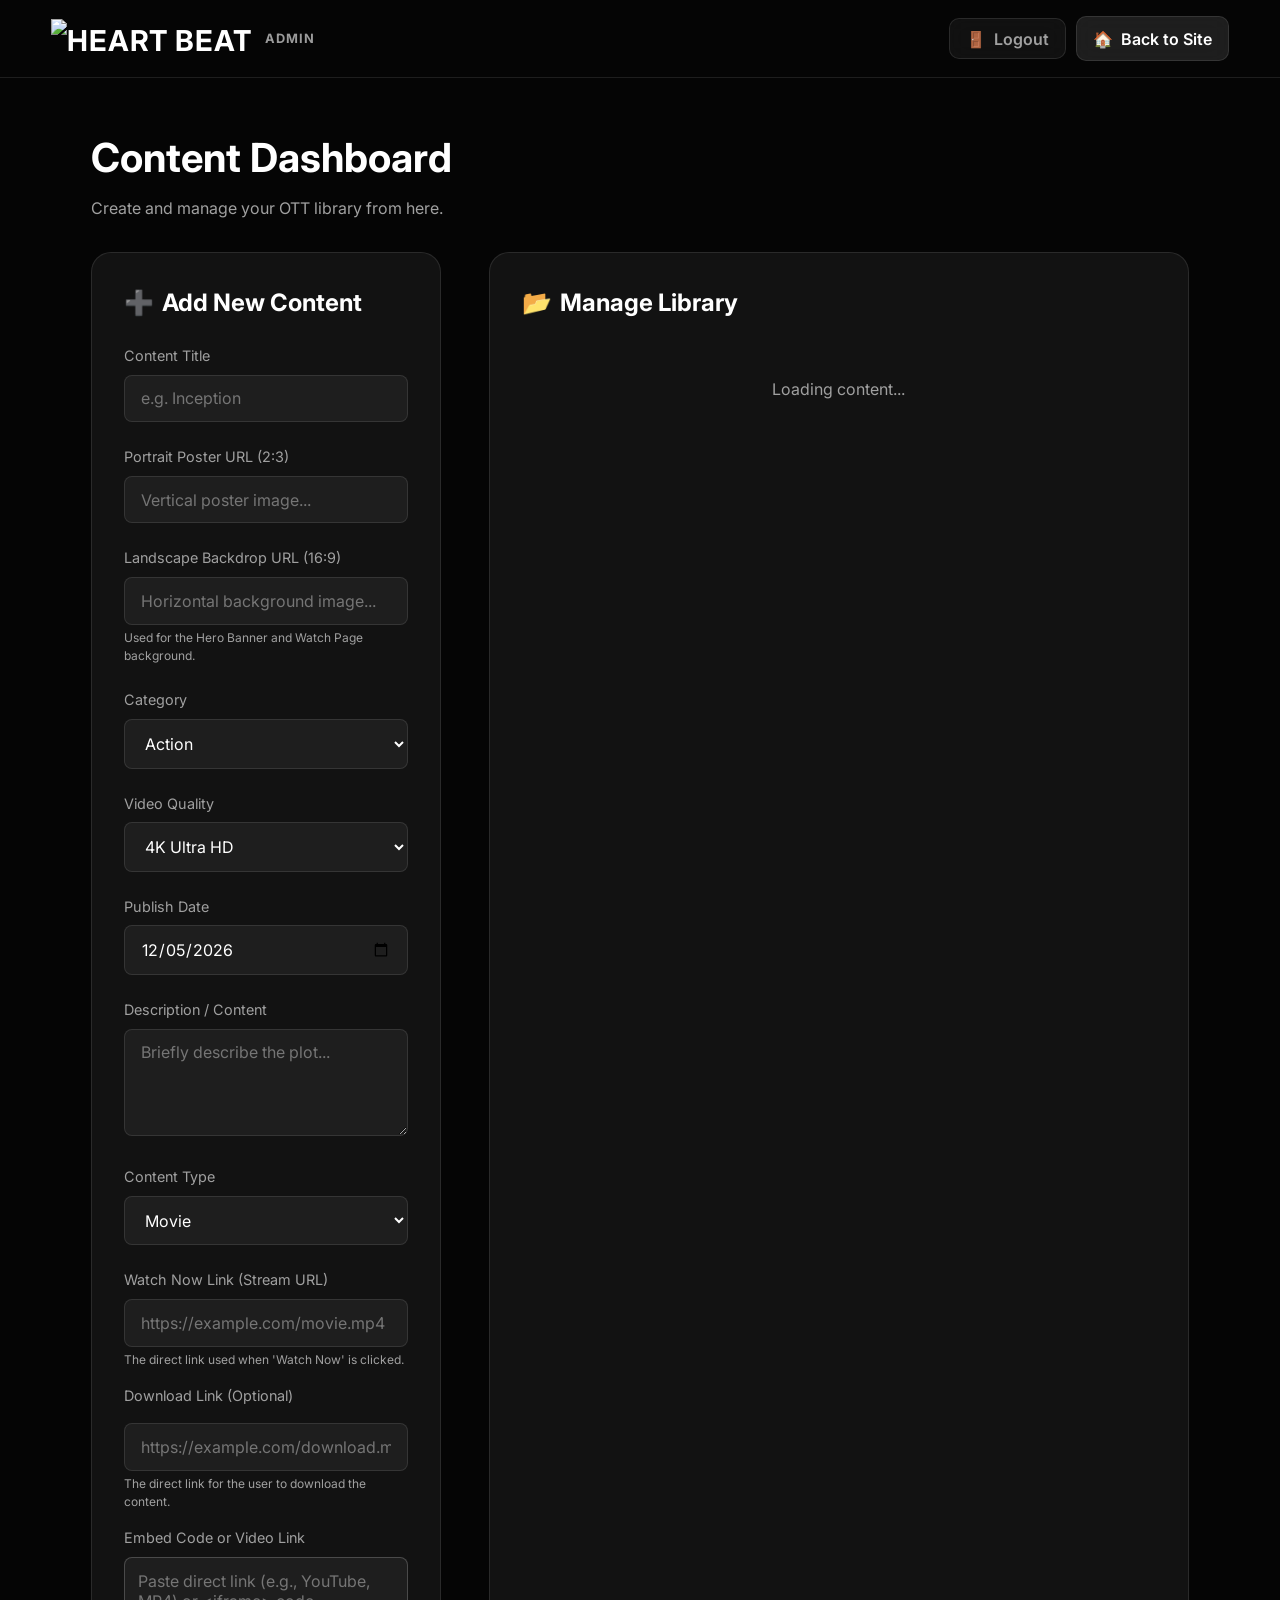
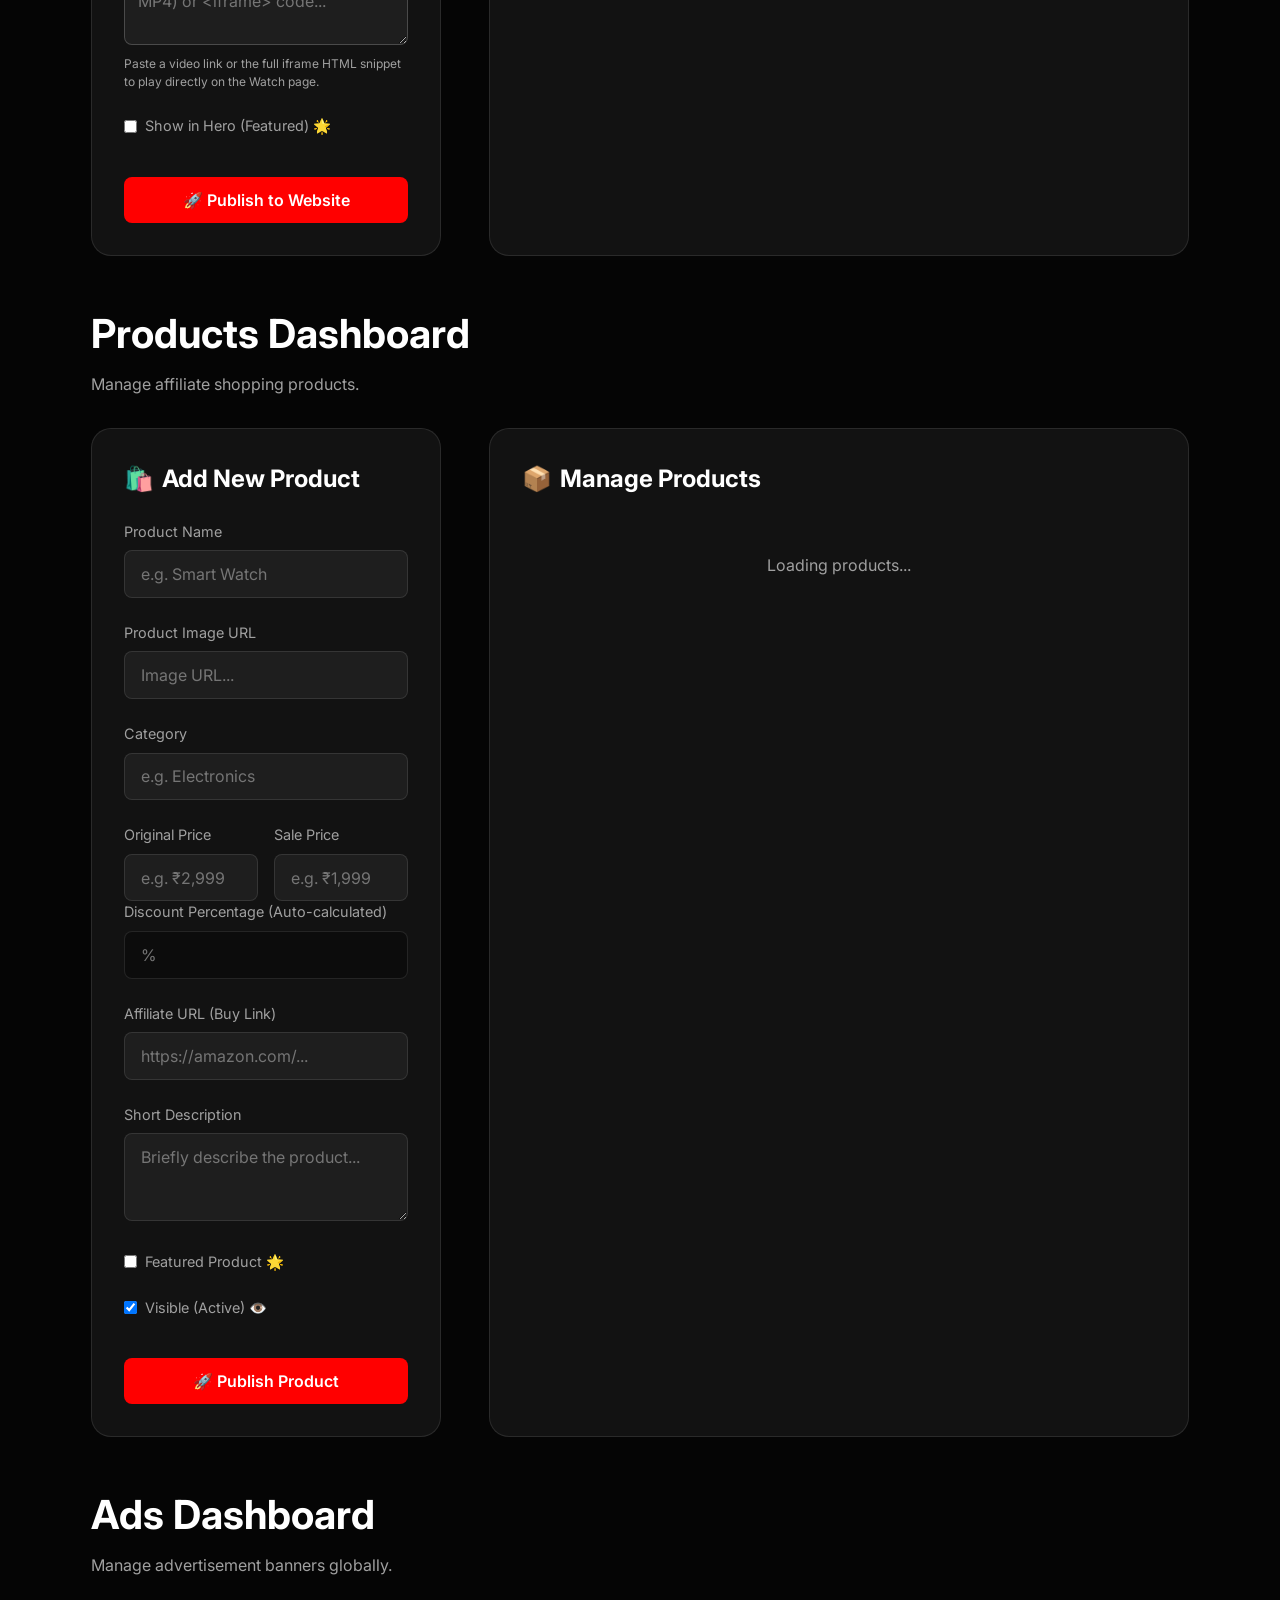
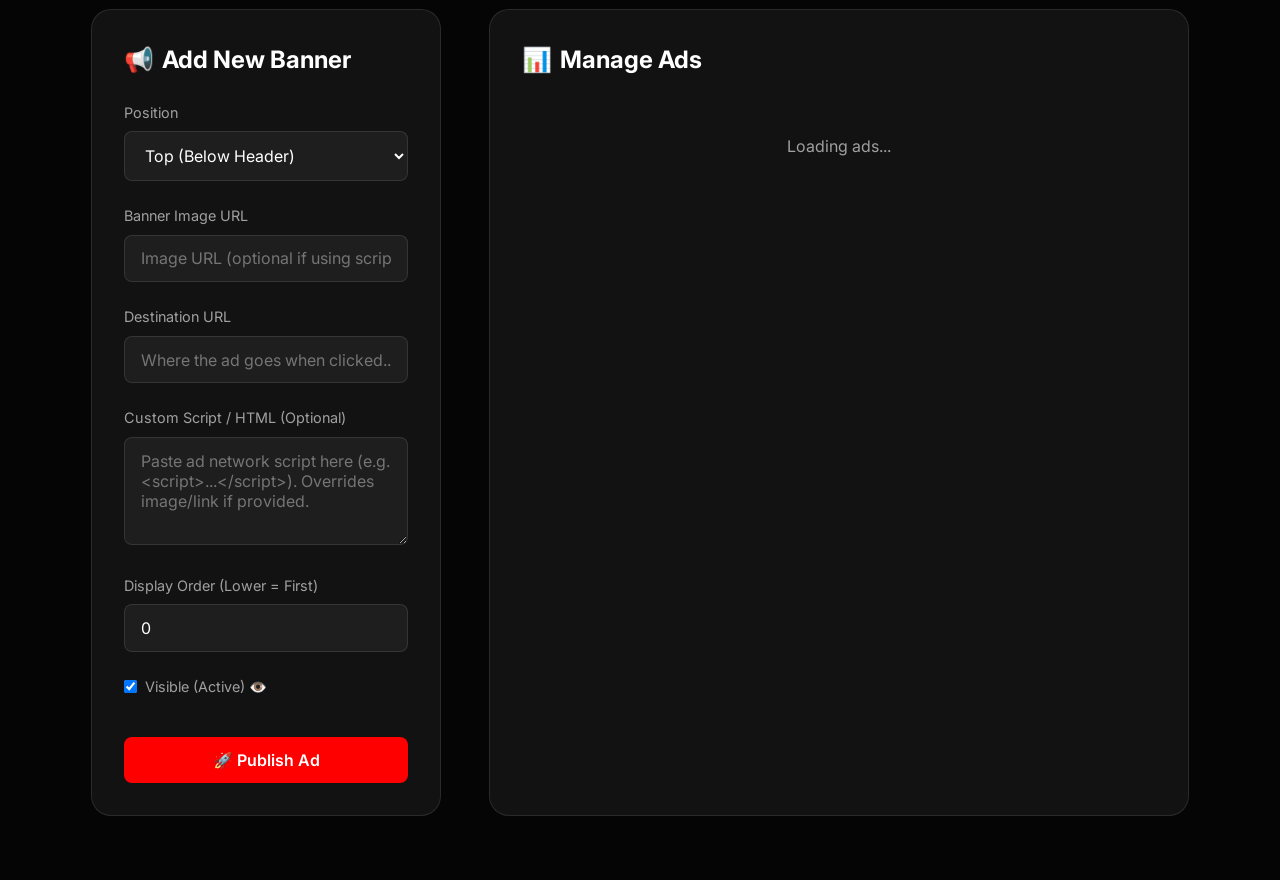
==== commit 16e06bf3: "MY.STAR.PLUS" ====
--- a/admin.html
+++ b/admin.html
@@ -302,6 +302,61 @@
                 </div>
             </section>
         </div>
+        <div class="admin-header" style="margin-top: 3rem;">
+            <h1 class="admin-title">Ads Dashboard <span id="ad-edit-mode-tag" class="edit-mode-indicator hidden-initial">EDIT MODE</span></h1>
+            <p class="admin-subtitle">Manage advertisement banners globally.</p>
+        </div>
+
+        <div class="admin-grid">
+            <section class="admin-card">
+                <h2 class="admin-section-title"><span>📢</span> Add New Banner</h2>
+                <form id="admin-ad-form">
+                    <div class="form-group">
+                        <label for="adPosition">Position</label>
+                        <select id="adPosition" required>
+                            <option value="top">Top (Below Header)</option>
+                            <option value="middle">Middle of Content</option>
+                            <option value="bottom">Bottom (Above Footer)</option>
+                        </select>
+                    </div>
+                    
+                    <div class="form-group">
+                        <label for="adImage">Banner Image URL</label>
+                        <input type="url" id="adImage" placeholder="Image URL (optional if using script)">
+                    </div>
+
+                    <div class="form-group">
+                        <label for="adLink">Destination URL</label>
+                        <input type="url" id="adLink" placeholder="Where the ad goes when clicked...">
+                    </div>
+
+                    <div class="form-group">
+                        <label for="adScript">Custom Script / HTML (Optional)</label>
+                        <textarea id="adScript" rows="4" placeholder="Paste ad network script here (e.g. <script>...</script>). Overrides image/link if provided."></textarea>
+                    </div>
+
+                    <div class="form-group">
+                        <label for="adOrder">Display Order (Lower = First)</label>
+                        <input type="number" id="adOrder" value="0" required>
+                    </div>
+
+                    <div class="form-group featured-checkbox-group">
+                        <input type="checkbox" id="adStatus" class="checkbox-input" checked>
+                        <label for="adStatus" class="checkbox-label">Visible (Active) 👁️</label>
+                    </div>
+
+                    <button type="submit" id="ad-submit-btn" class="btn btn-primary publish-submit-btn">🚀 Publish Ad</button>
+                    <button type="button" id="ad-cancel-edit-btn" class="btn btn-secondary" style="width: 100%; margin-top: 0.5rem; display: none;">Cancel Editing</button>
+                </form>
+            </section>
+
+            <section class="admin-card">
+                <h2 class="admin-section-title"><span>📊</span> Manage Ads</h2>
+                <div class="content-list" id="admin-ad-list">
+                    <div class="loading-status"><p>Loading ads...</p></div>
+                </div>
+            </section>
+        </div>
     </main>
 
     <script>
